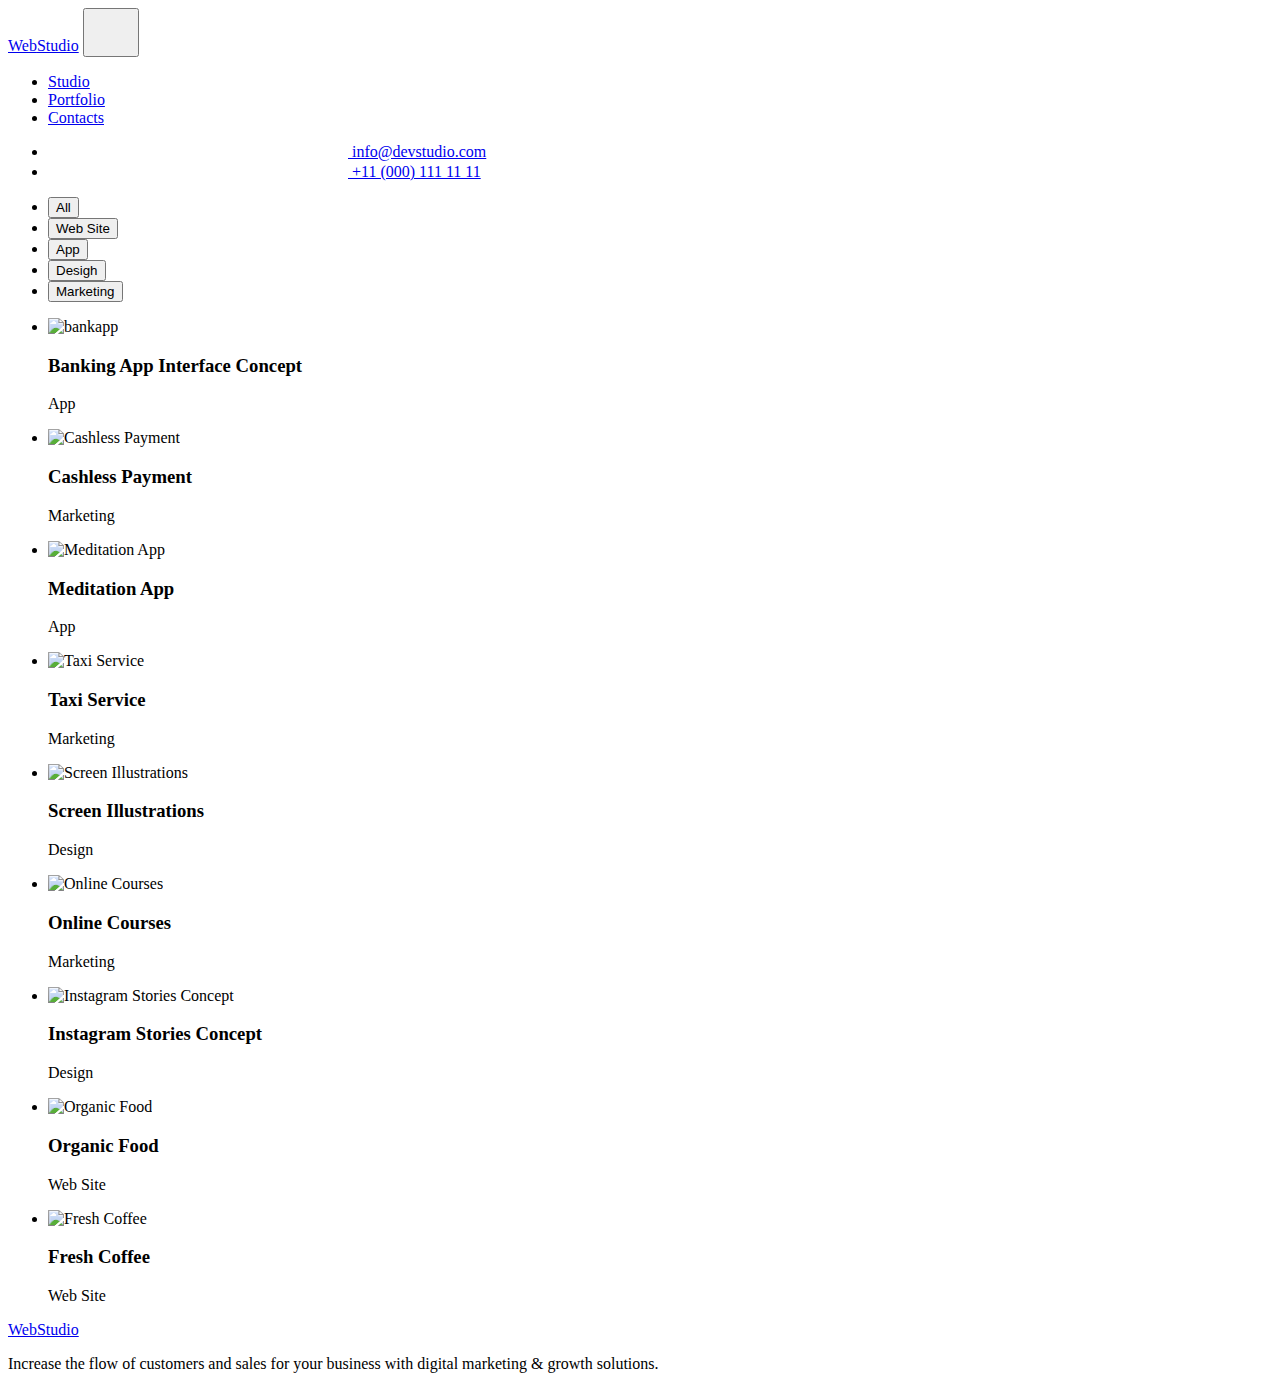
==== portfolio.html @ 480d2ed4 "Add files via upload" ====
<!DOCTYPE html>
<html lang="en">
<head>
    <meta charset="UTF-8">
    <meta name="viewport" content="width=device-width, initial-scale=1.0">
    <title>Portfolio</title>
</head>
<body>
    <header class="header">
        <div class="container">
            <a href="./index.html" class="logo"> <span class="accent">Web</span>Studio</a>
            <button type="button" class="menu-open-btn">
                <svg class="" width="40" height="40"> 
                    <use href="./images/symbol-defs.svg#icon-menu"></use>
                </svg>
            </button>
            <nav class="nav">
                <ul class="nav-list list">
                    <li class="nav-item"><a class="nav-link" href="./index.html">Studio</a></li>
                    <li class="nav-item "><a class="nav-link current" href="./portfolio.html">Portfolio</a></li>
                    <li class="nav-item"><a class="nav-link" href="#contacts">Contacts</a></li>
                </ul>
            </nav>
            <ul class="contacts list">
                <li class="contacts-item link"><a class="contacts-email" href="mailto:info@devstudio.com">
                    <svg class="contacts-icon-email" widht="16" height="12">
                        <use href="./images/symbol-defs.svg#icon-email"></use>
                    </svg>
                    info@devstudio.com</a></li>
                <li class="contacts-item link"><a class="contacts-tel" href="tel:+110001111111">
                    <svg class="contacts-icon-tel" widht="10" height="16">
                        <use href="./images/symbol-defs.svg#icon-smartphone"></use>
                    </svg>
                    +11 (000) 111 11 11</a></li>
            </ul>
        </div>
    </header>


    <main>
        <section>
            <div>
                <ul class="button list">
                    <li class="button-item"><button>All</button></li>
                    <li class="button-item"><button class="btn" type="button">Web Site</button></li>
                    <li class="button-item"><button class="btn" type="button">App</button></li>
                    <li class="button-item"><button class="btn" type="button">Desigh</button></li>
                    <li class="button-item"><button class="btn" type="button">Marketing</button></li>
                </ul>
            </div>
        </section>

        <section>
            <div>
                <ul>
                    <li>
                        <div>
                            <picture>
                                <source srcset="./images/bankapp.jpg" 
                                media="(min-width:1200px)">
                                <img src="./images/bankapp.jpg" alt="bankapp">
                            </picture>
                        <div>                    
                            <h3>Banking App Interface Concept</h3>
                            <p>App</p>
                        </div>
                    </li>
                    <li>
                        <div>
                            <picture>
                                <source srcset="./images/cashpay.jpg" 
                                media="(min-width:1200px)">
                                <img src="./images/cashpay.jpg" alt="Cashless Payment">
                            </picture>
                        </div>
                        <div>
                            <h3>Cashless Payment</h3>
                            <p>Marketing</p>
                        </div>
                    </li>
                    <li>
                        <div>
                            <picture>
                                <source srcset="./images/medapp.jpg"
                                media="(min-width:1200px)">
                                <img src="./images/medapp.jpg" alt="Meditation App">
                            </picture>
                        </div>
                        <div>
                            <h3>Meditation App</h3>
                            <p>App</p>
                        </div>
                    </li>
                    <li>
                        <div>
                            <picture>
                                <source srcset="./images/taxserv.jpg" 
                                media="(min-width:1200px)">
                                <img src="./images/taxserv.jpg" alt="Taxi Service">
                            </picture>
                        </div>
                        <div>
                            <h3>Taxi Service</h3>
                            <p>Marketing</p>
                        </div>
                    </li>
                    <li>
                        <div>
                            <picture>
                                <source srcset="./images/scrill.jpg" 
                                media="(min-width:1200px)">
                                <img src="./images/scrill.jpg" alt="Screen Illustrations">
                            </picture>
                        </div>
                        <div>
                            <h3>Screen Illustrations</h3>
                            <p>Design</p>
                        </div>
                    </li>
                    <li>
                        <div>
                            <picture>
                                <source srcset="./images/onlcour.jpg" 
                                media="(min-width:1200px)">
                                <img src="./images/onlcour.jpg" alt="Online Courses">
                            </picture>
                        </div>
                        <div>
                            <h3>Online Courses</h3>
                            <p>Marketing</p>
                        </div>
                    </li>
                    <li>
                        <div>
                            <picture>
                                <source srcset="./images/instor.jpg" 
                                media="(min-width:1200px)">
                                <img src="./images/instor.jpg" alt="Instagram Stories Concept">
                            </picture>
                        </div>
                        <div>
                            <h3>Instagram Stories Concept</h3>
                            <p>Design</p>
                        </div>
                    </li>
                    <li>
                        <div>
                            <picture>
                                <source srcset="./images/orgfoo.jpg" 
                                media="(min-width:1200px)">
                                <img src="./images/orgfoo.jpg" alt="Organic Food">
                            </picture>
                        </div>
                        <div>
                            <h3>Organic Food</h3>
                            <p>Web Site</p>
                        </div>
                    </li>
                    <li>
                        <div>
                            <picture>
                                <source srcset="./images/frecof.jpg" 
                                media="(min-width:1200px)">
                                <img src="./images/frecof.jpg" alt="Fresh Coffee">
                            </picture>
                        </div>
                        <div class="portfolio-text">
                            <h3>Fresh Coffee</h3>
                            <p>Web Site</p>
                        </div>
                    </li>
                </ul>
            </div>
        </section>
    </main>

    <footer class="footer" id="contacts">
        <div class="container">
            <div class="footer-info">
                <a class="footer-logo" href="./index.html" ><span class="accent">Web</span>Studio</a>
            </div>
            <div class="footer-soc">        
                <p class="footer-text">Increase the flow of customers and sales for your business with digital marketing & growth solutions.</p>
            </div>
        </div>
    </footer>

    <script src="./js/menu.js"></script>
</body>
</html>
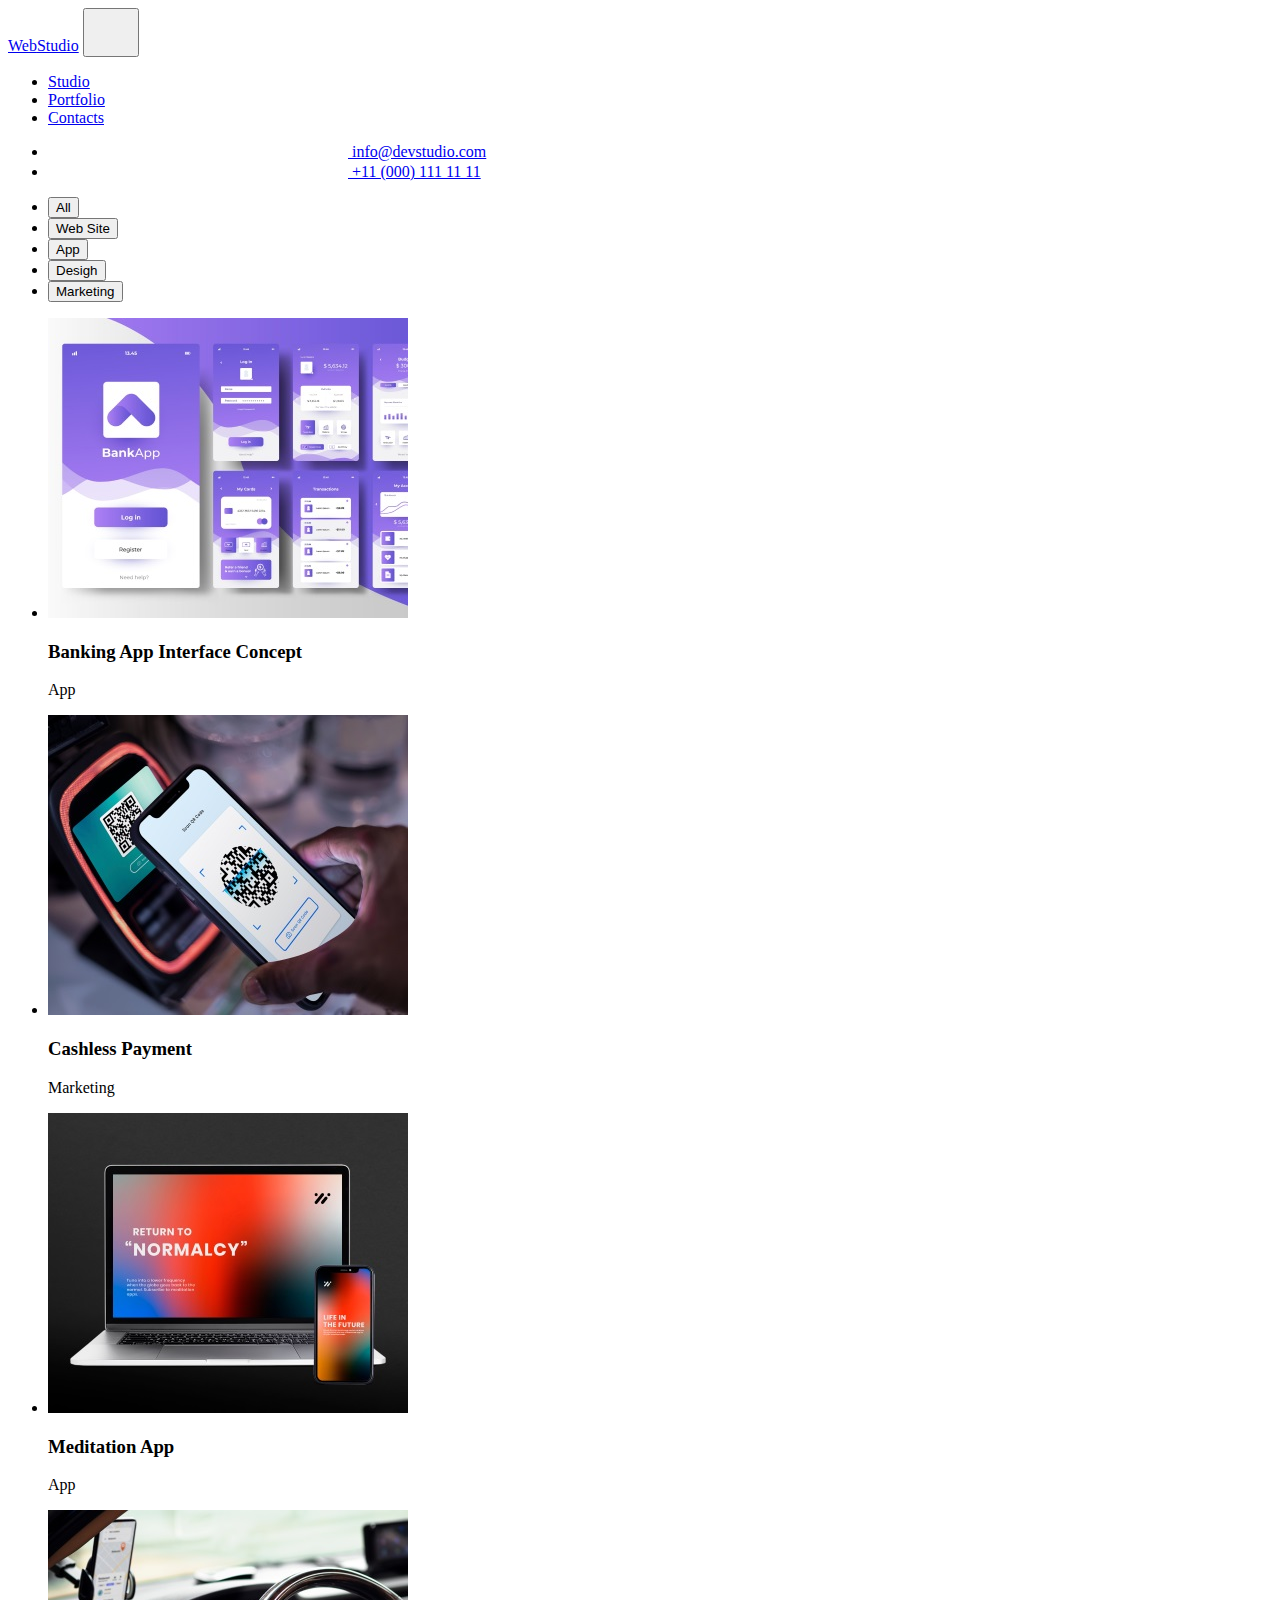
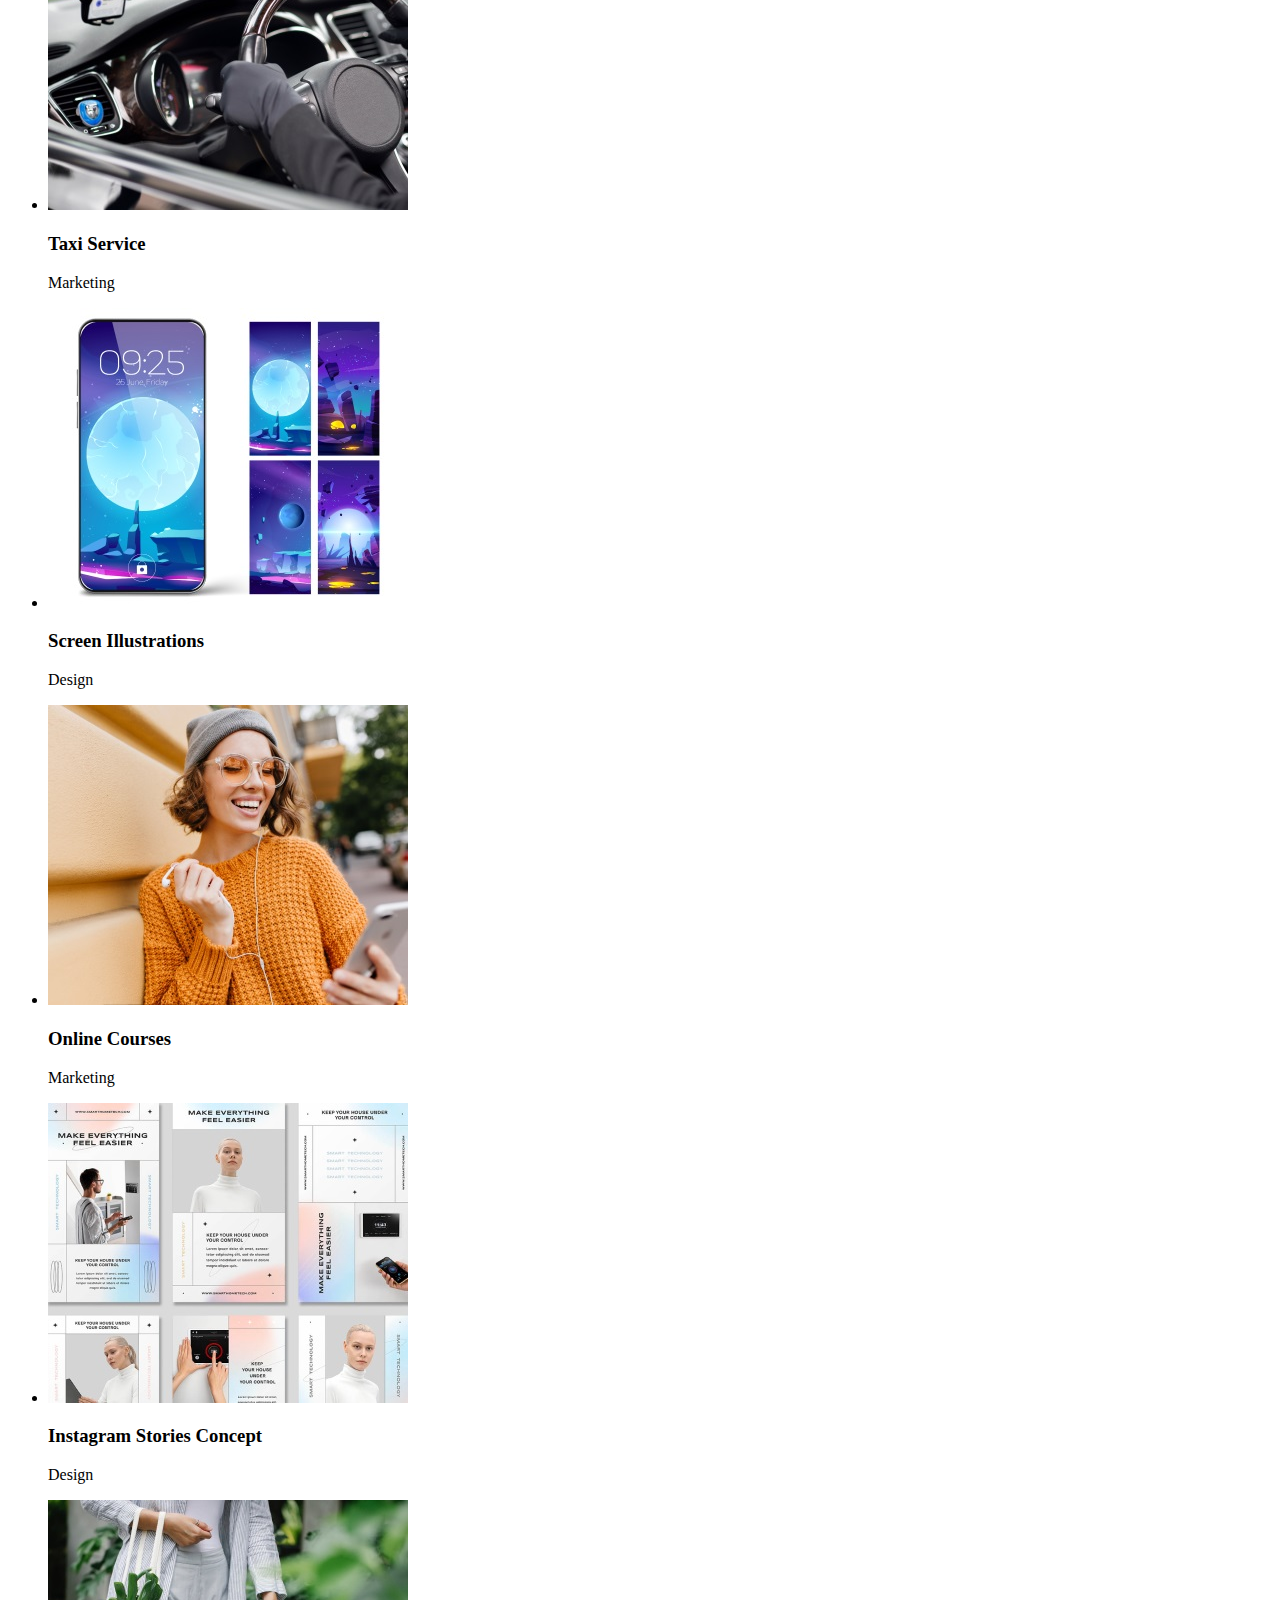
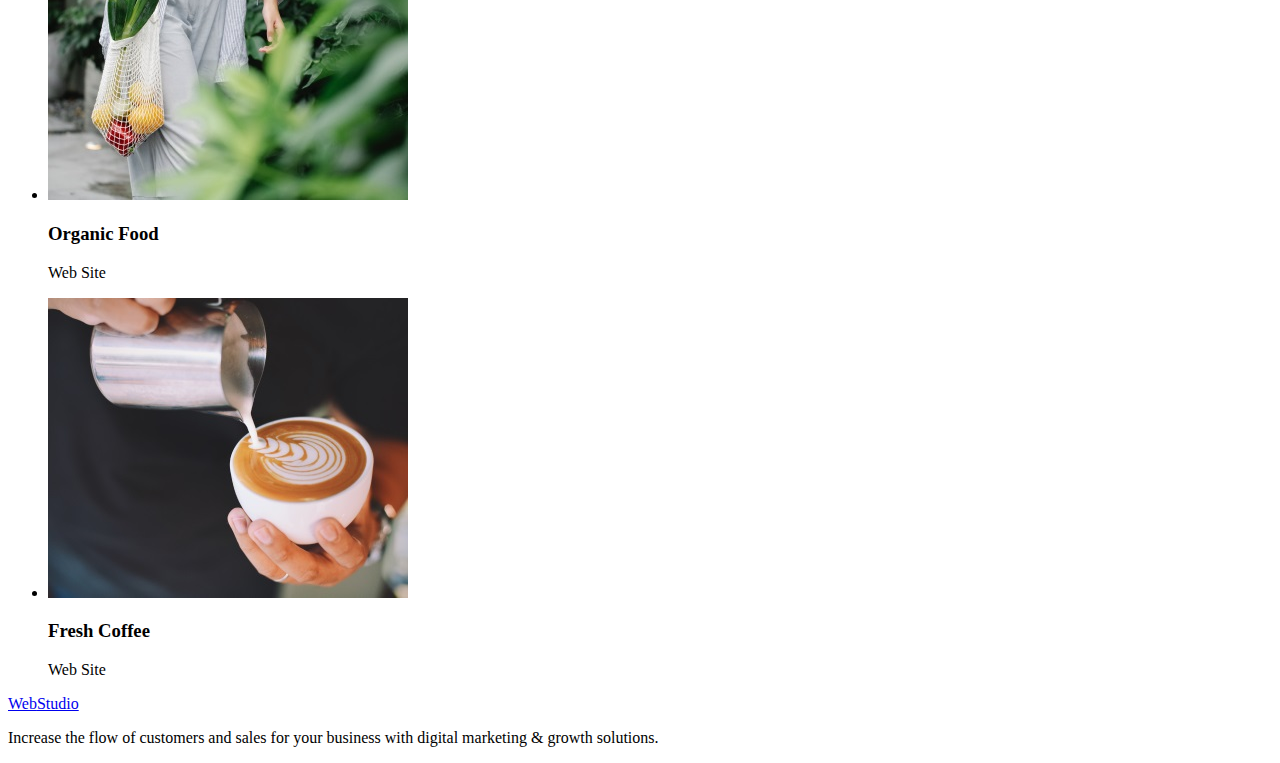
==== commit fb5f7ed5: "Update portfolio.html" ====
--- a/portfolio.html
+++ b/portfolio.html
@@ -2,7 +2,13 @@
 <html lang="en">
 <head>
     <meta charset="UTF-8">
+    <meta http-equiv="X-UA-Compatible" content="IE=edge">
     <meta name="viewport" content="width=device-width, initial-scale=1.0">
+    <link rel="preconnect" href="https://fonts.googleapis.com">
+    <link rel="preconnect" href="https://fonts.gstatic.com" crossorigin>
+    <link href="https://fonts.googleapis.com/css2?family=Raleway:wght@700&family=Roboto:wght@400;500;700;900&display=swap" rel="stylesheet">
+    <link rel="stylesheet" href="https://cdnjs.cloudflare.com/ajax/libs/modern-normalize/1.1.0/modern-normalize.min.css" integrity="sha512-wpPYUAdjBVSE4KJnH1VR1HeZfpl1ub8YT/NKx4PuQ5NmX2tKuGu6U/JRp5y+Y8XG2tV+wKQpNHVUX03MfMFn9Q==" crossorigin="anonymous" referrerpolicy="no-referrer" />
+    <link rel="stylesheet" href="./css/main.css">
     <title>Portfolio</title>
 </head>
 <body>
@@ -187,4 +193,4 @@
 
     <script src="./js/menu.js"></script>
 </body>
-</html>+</html>
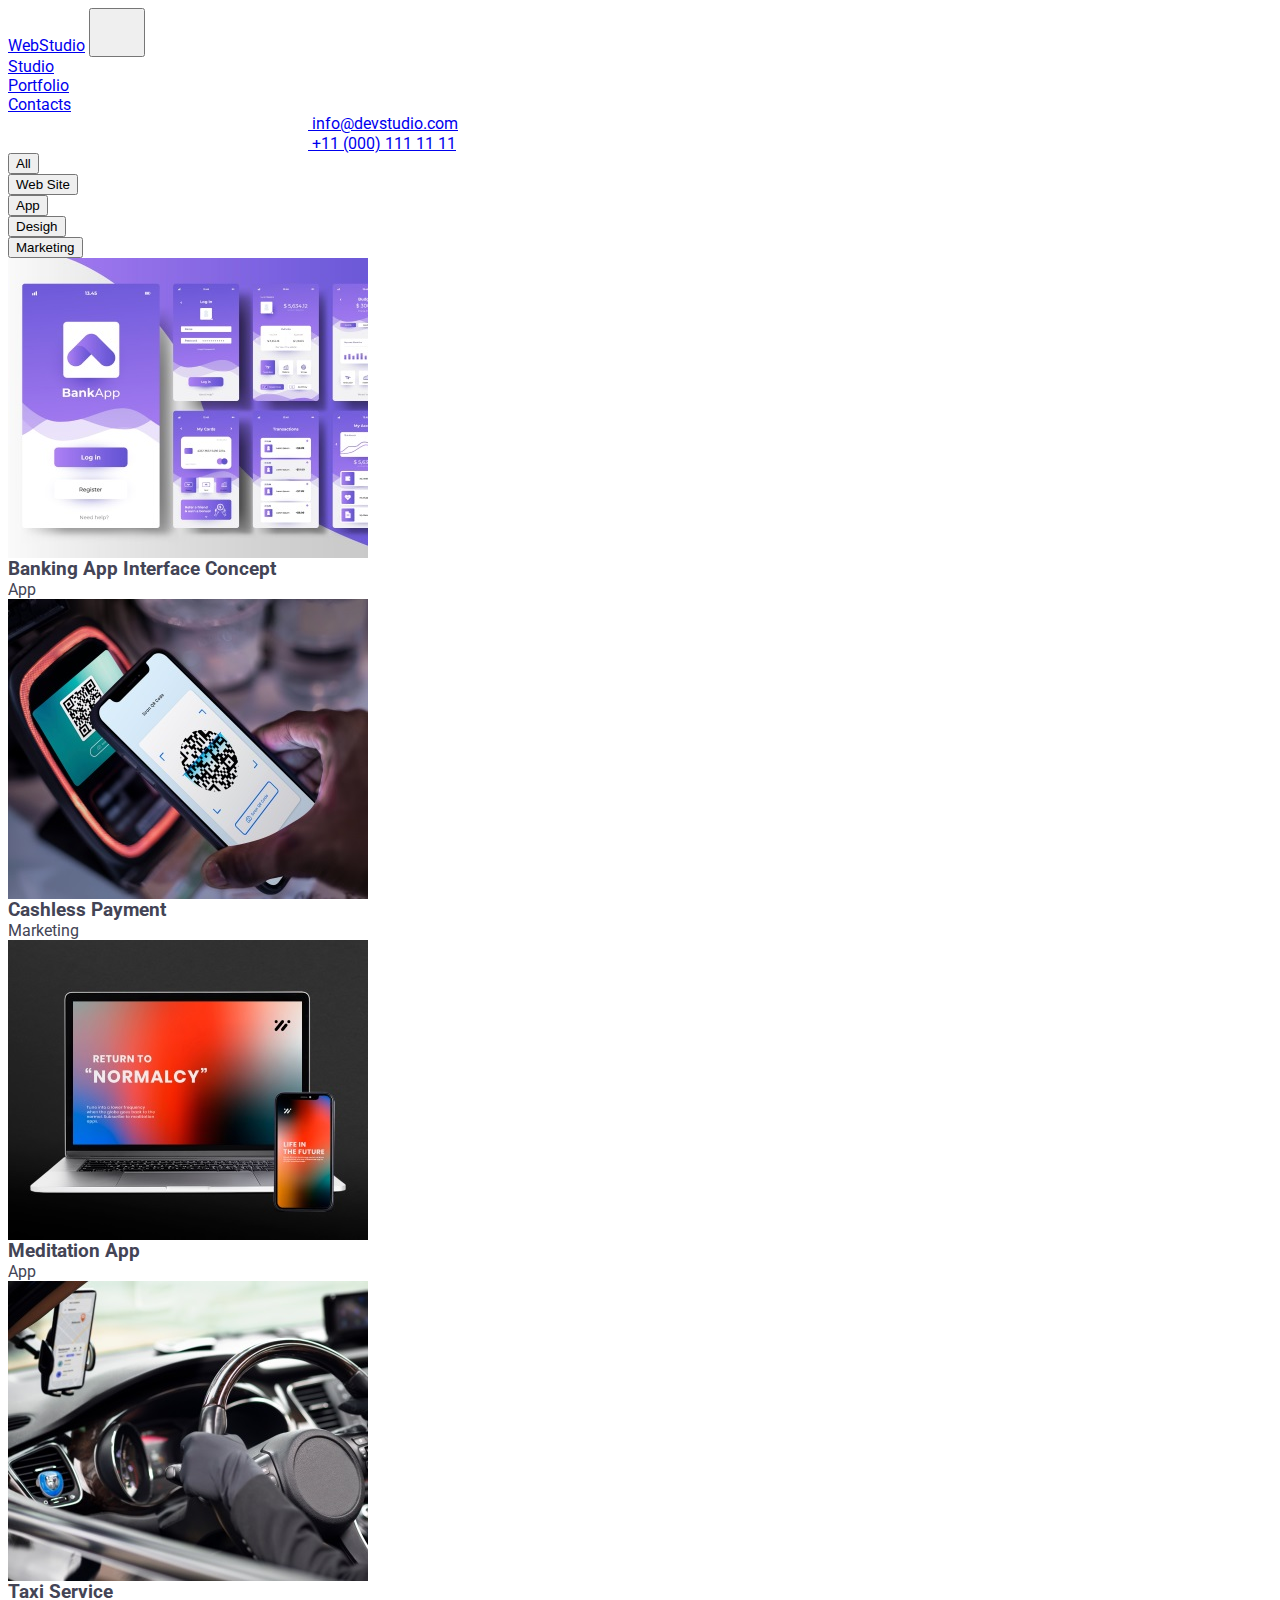
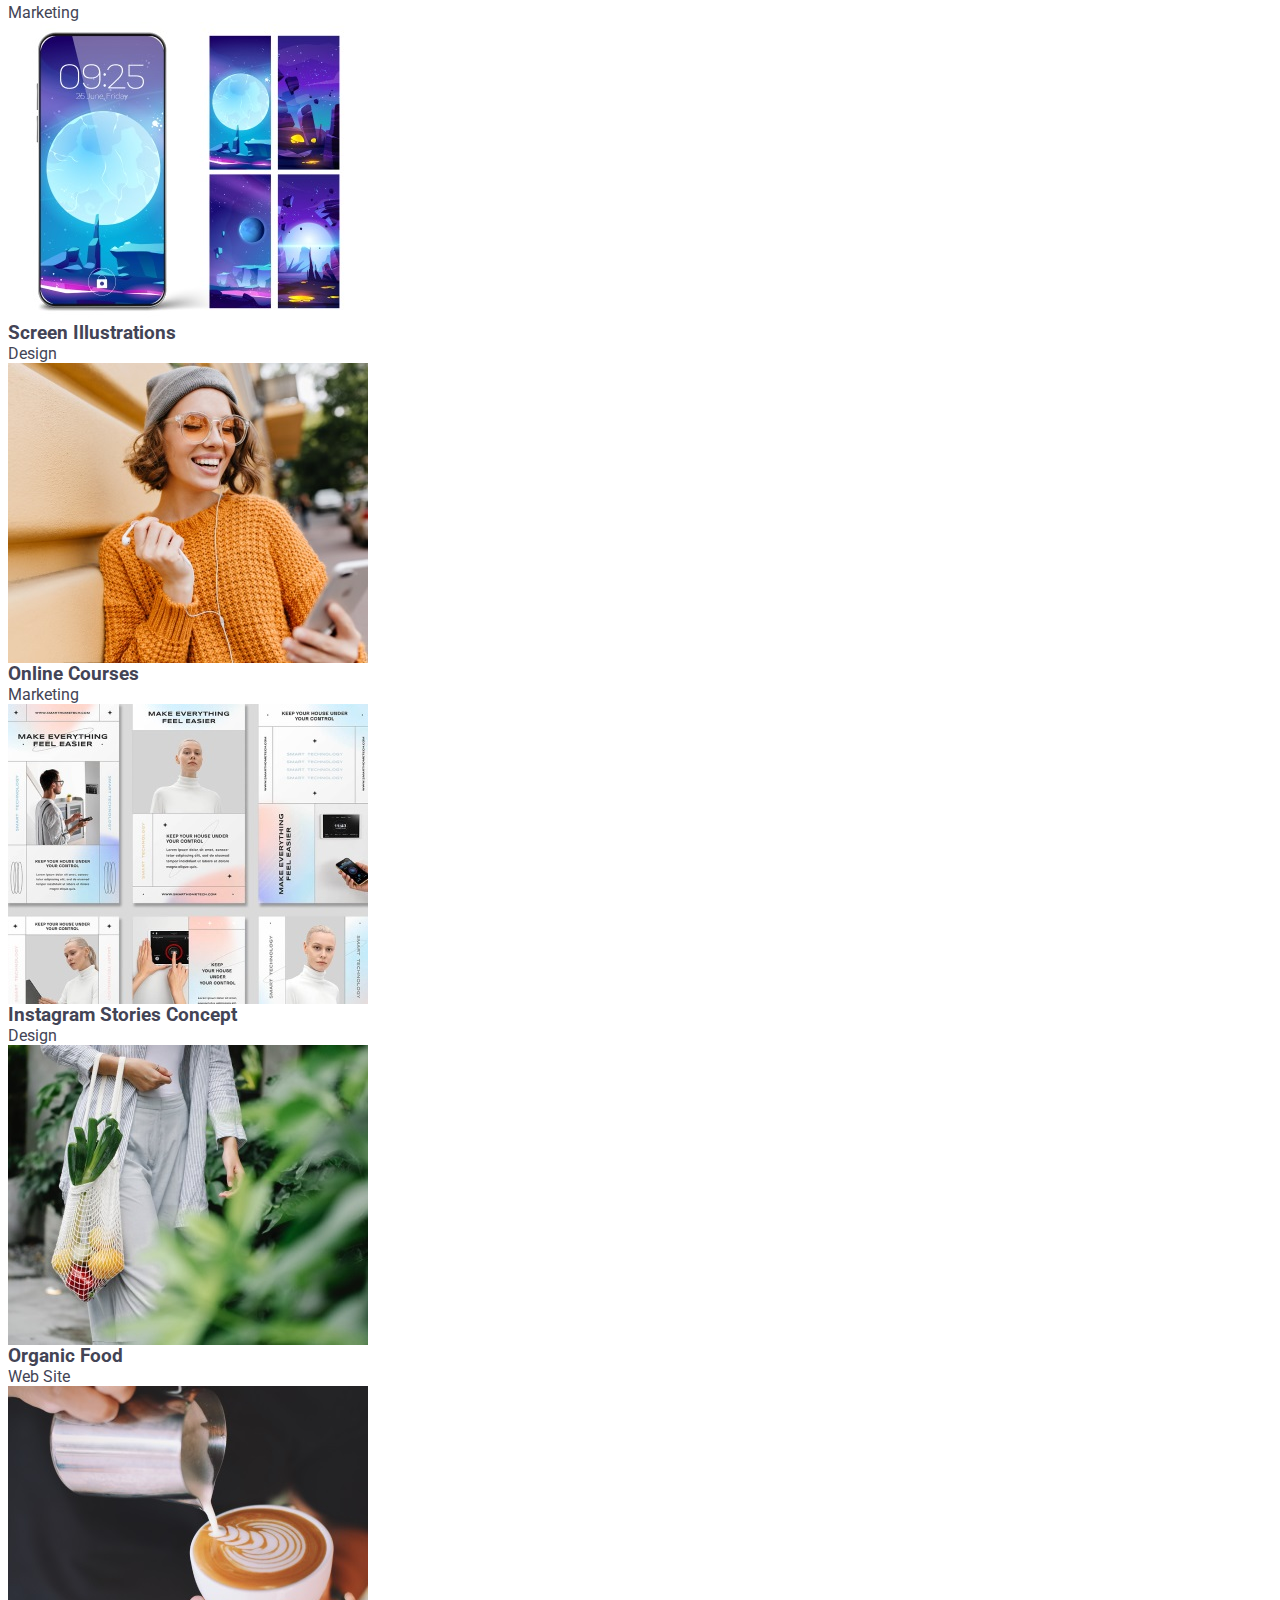
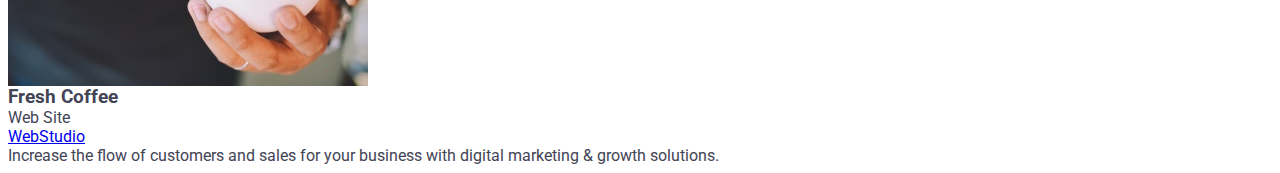
==== commit f1d1b402: "Update portfolio.html" ====
--- a/portfolio.html
+++ b/portfolio.html
@@ -6,9 +6,9 @@
     <meta name="viewport" content="width=device-width, initial-scale=1.0">
     <link rel="preconnect" href="https://fonts.googleapis.com">
     <link rel="preconnect" href="https://fonts.gstatic.com" crossorigin>
-    <link href="https://fonts.googleapis.com/css2?family=Raleway:wght@700&family=Roboto:wght@400;500;700;900&display=swap" rel="stylesheet">
+    <link href="https://fonts.googleapis.com/css2?family=Raleway:wght@800&family=Roboto:wght@400;500;700;900&display=swap" rel="stylesheet">
     <link rel="stylesheet" href="https://cdnjs.cloudflare.com/ajax/libs/modern-normalize/1.1.0/modern-normalize.min.css" integrity="sha512-wpPYUAdjBVSE4KJnH1VR1HeZfpl1ub8YT/NKx4PuQ5NmX2tKuGu6U/JRp5y+Y8XG2tV+wKQpNHVUX03MfMFn9Q==" crossorigin="anonymous" referrerpolicy="no-referrer" />
-    <link rel="stylesheet" href="./css/main.css">
+    <link rel="stylesheet" href="./css/styles.css">
     <title>Portfolio</title>
 </head>
 <body>
--- a/css/styles.css
+++ b/css/styles.css
@@ -0,0 +1,33 @@
+:root {
+    --basic-bgc: #FFFFFF;
+    --dark-bgc: #2F303A;
+    --second-bgc: #F5F4FA;
+    --text-color: #212121;
+    --second-text-color: #757575;
+    --text-color-light: #FFFFFF;
+    --color-button: #2196F3;
+    --color-accent:#2196F3;
+  }
+
+body {
+    font-family: "Roboto", sans-serif;
+    color: #434455;
+    background-color: #FFFFFF;
+  }
+  
+p, h1, h2, h3, h4, h5, h6 {
+    margin: 0;
+  }
+  
+ul, ol {
+    padding-left: 0;
+    margin: 0;
+  }
+  
+button {
+    cursor: pointer;
+  }
+  
+img {
+    display: block;
+  }
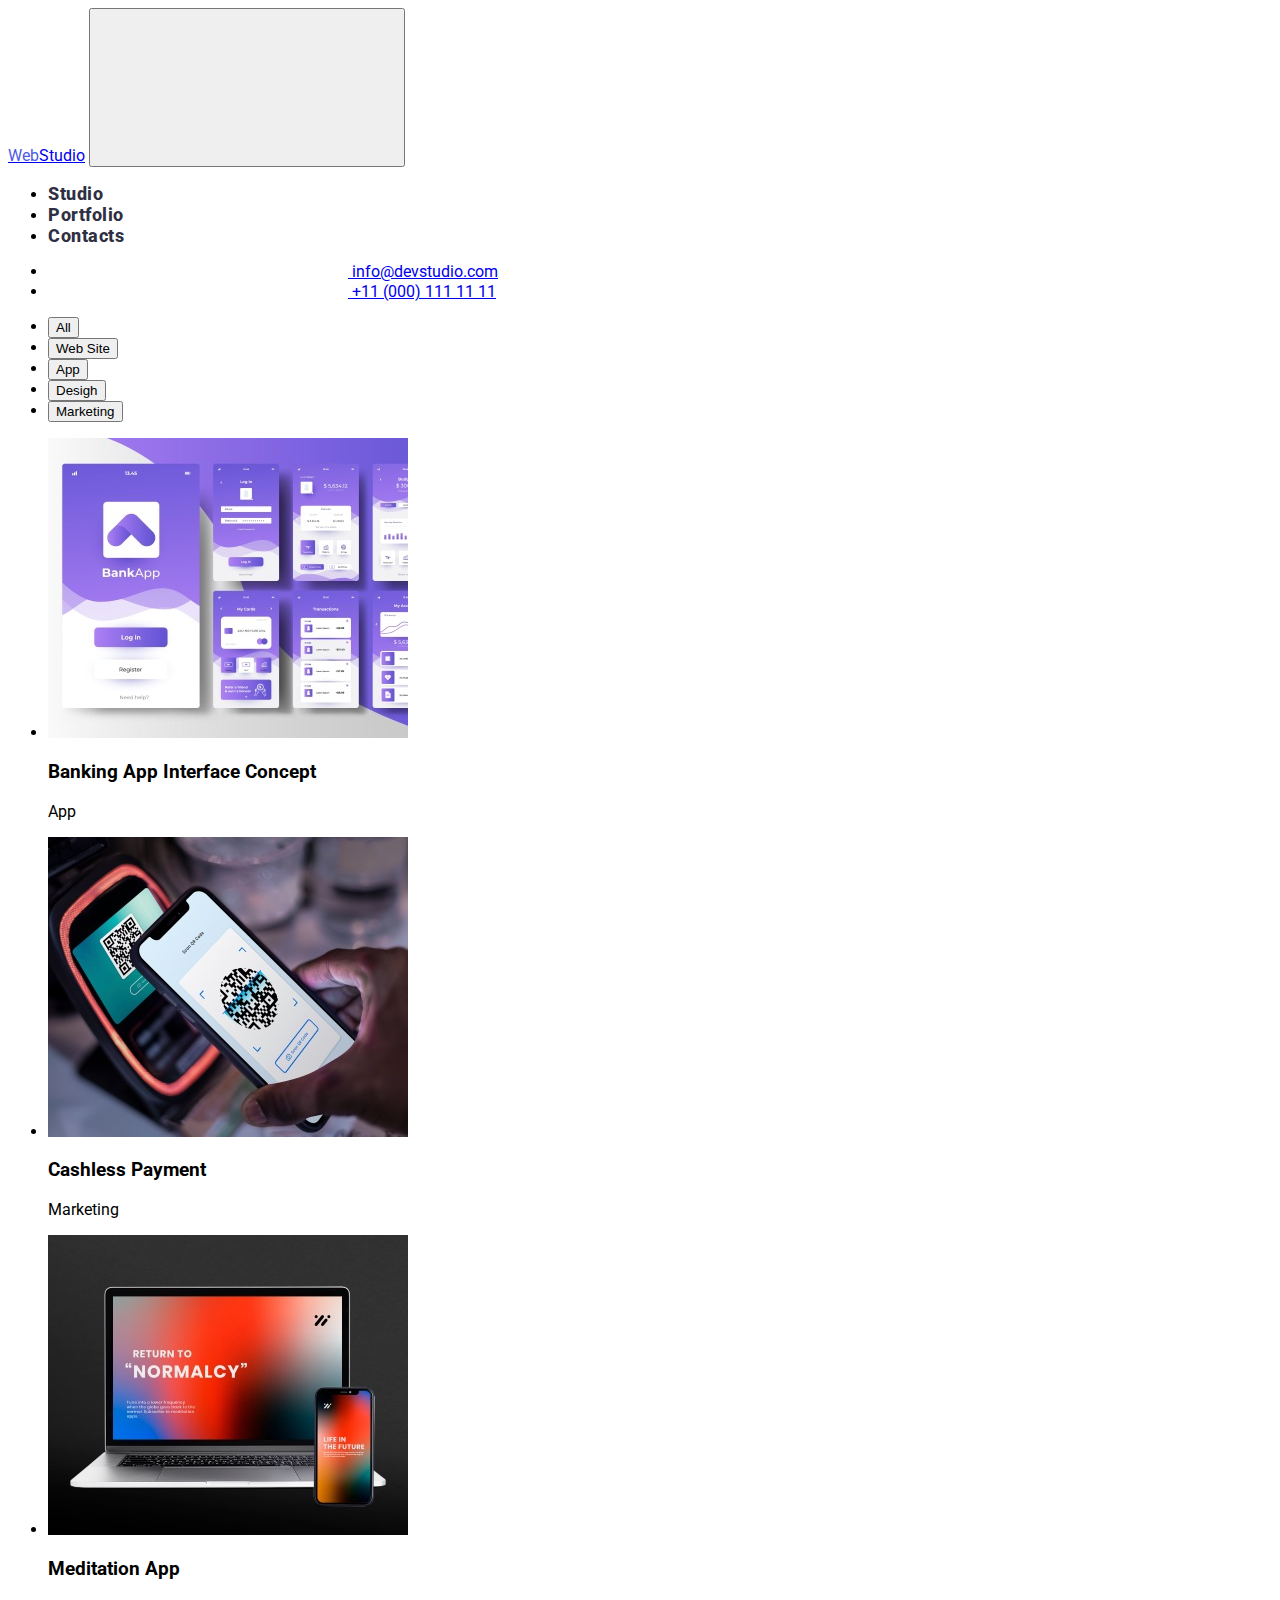
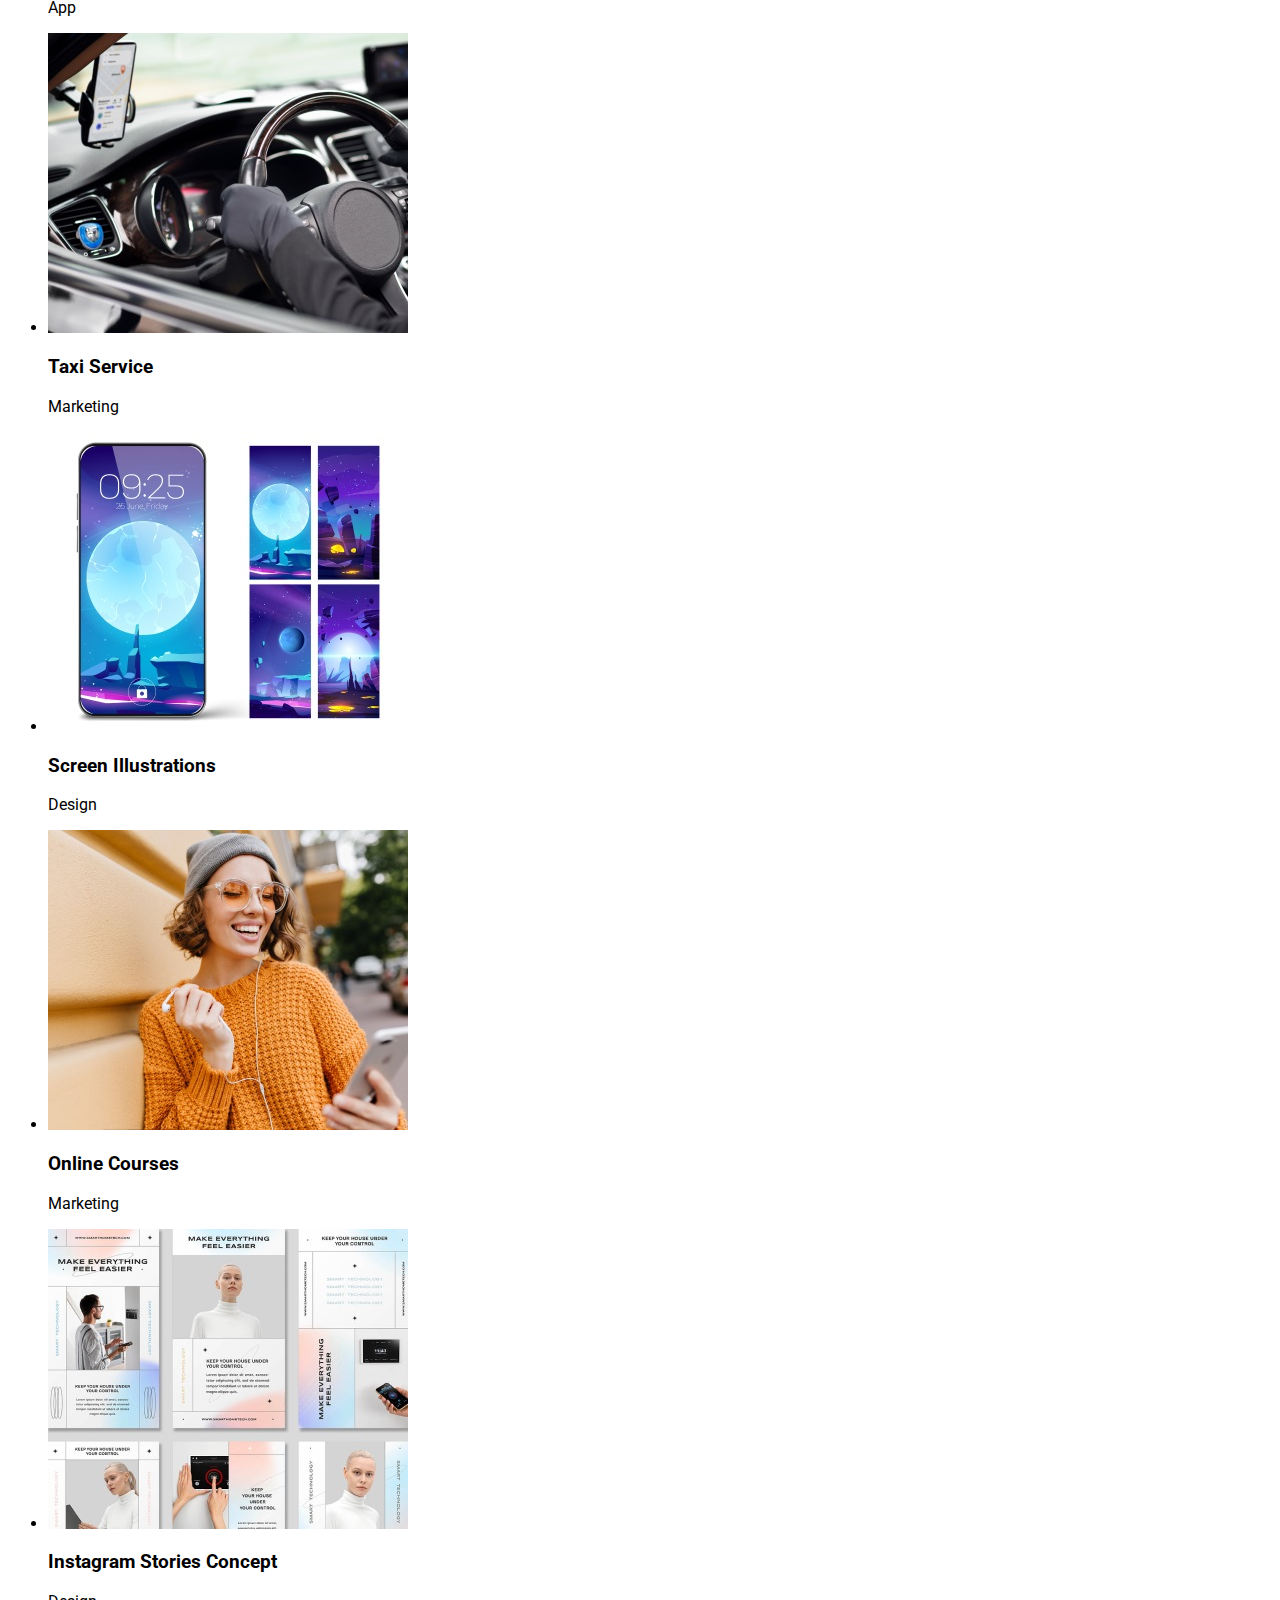
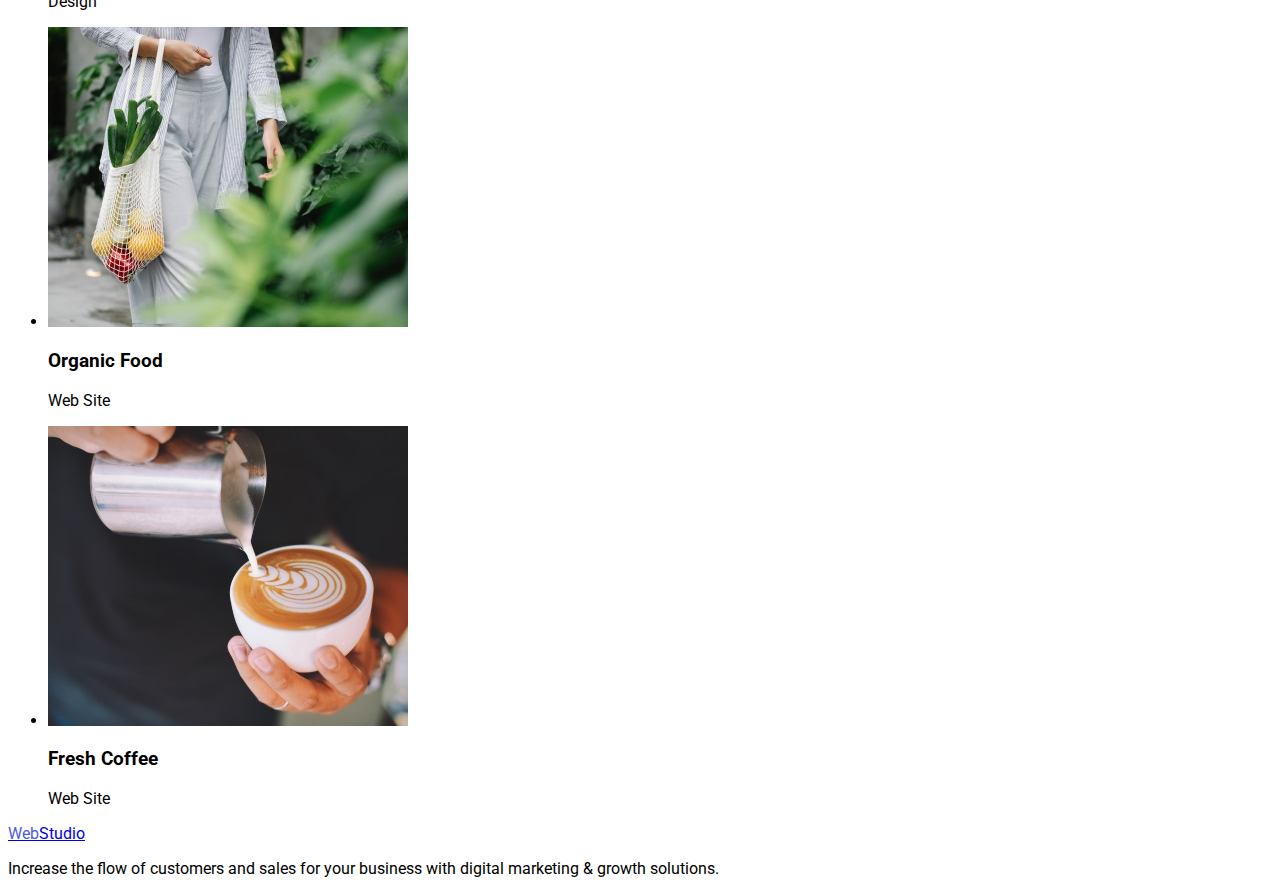
==== commit 1b526624: "Update portfolio.html" ====
--- a/portfolio.html
+++ b/portfolio.html
@@ -7,7 +7,6 @@
     <link rel="preconnect" href="https://fonts.googleapis.com">
     <link rel="preconnect" href="https://fonts.gstatic.com" crossorigin>
     <link href="https://fonts.googleapis.com/css2?family=Raleway:wght@800&family=Roboto:wght@400;500;700;900&display=swap" rel="stylesheet">
-    <link rel="stylesheet" href="https://cdnjs.cloudflare.com/ajax/libs/modern-normalize/1.1.0/modern-normalize.min.css" integrity="sha512-wpPYUAdjBVSE4KJnH1VR1HeZfpl1ub8YT/NKx4PuQ5NmX2tKuGu6U/JRp5y+Y8XG2tV+wKQpNHVUX03MfMFn9Q==" crossorigin="anonymous" referrerpolicy="no-referrer" />
     <link rel="stylesheet" href="./css/styles.css">
     <title>Portfolio</title>
 </head>
@@ -16,15 +15,15 @@
         <div class="container">
             <a href="./index.html" class="logo"> <span class="accent">Web</span>Studio</a>
             <button type="button" class="menu-open-btn">
-                <svg class="" width="40" height="40"> 
-                    <use href="./images/symbol-defs.svg#icon-menu"></use>
+                <svg class=""> 
+                    <use href=""></use>
                 </svg>
             </button>
             <nav class="nav">
-                <ul class="nav-list list">
-                    <li class="nav-item"><a class="nav-link" href="./index.html">Studio</a></li>
-                    <li class="nav-item "><a class="nav-link current" href="./portfolio.html">Portfolio</a></li>
-                    <li class="nav-item"><a class="nav-link" href="#contacts">Contacts</a></li>
+                <ul>
+                    <li><a class="nav-link" href="./index.html">Studio</a></li>
+                    <li><a class="nav-link current" href="./portfolio.html">Portfolio</a></li>
+                    <li><a class="nav-link" href="#contacts">Contacts</a></li>
                 </ul>
             </nav>
             <ul class="contacts list">
--- a/css/styles.css
+++ b/css/styles.css
@@ -1,33 +1,29 @@
 :root {
     --basic-bgc: #FFFFFF;
-    --dark-bgc: #2F303A;
+    --dark-bgc: #2E2F42;
     --second-bgc: #F5F4FA;
-    --text-color: #212121;
+    --text-color: #2E2F42;
     --second-text-color: #757575;
     --text-color-light: #FFFFFF;
-    --color-button: #2196F3;
-    --color-accent:#2196F3;
+    --color-button: #4D5AE5;
+    --color-accent:#4D5AE5;
   }
 
 body {
-    font-family: "Roboto", sans-serif;
-    color: #434455;
+    font-family: "Roboto";
+    color:  #434455, #2E2F42;
     background-color: #FFFFFF;
   }
-  
-p, h1, h2, h3, h4, h5, h6 {
-    margin: 0;
+
+  .accent {
+    color: var(--color-accent);
   }
-  
-ul, ol {
-    padding-left: 0;
-    margin: 0;
+
+  .nav-link {
+    color: var(--text-color);
+    font-weight: 800;
+    font-size: 18px;
+    line-height: 1.17;
+    letter-spacing: 0.03em;
+    text-decoration: none;
   }
-  
-button {
-    cursor: pointer;
-  }
-  
-img {
-    display: block;
-  }
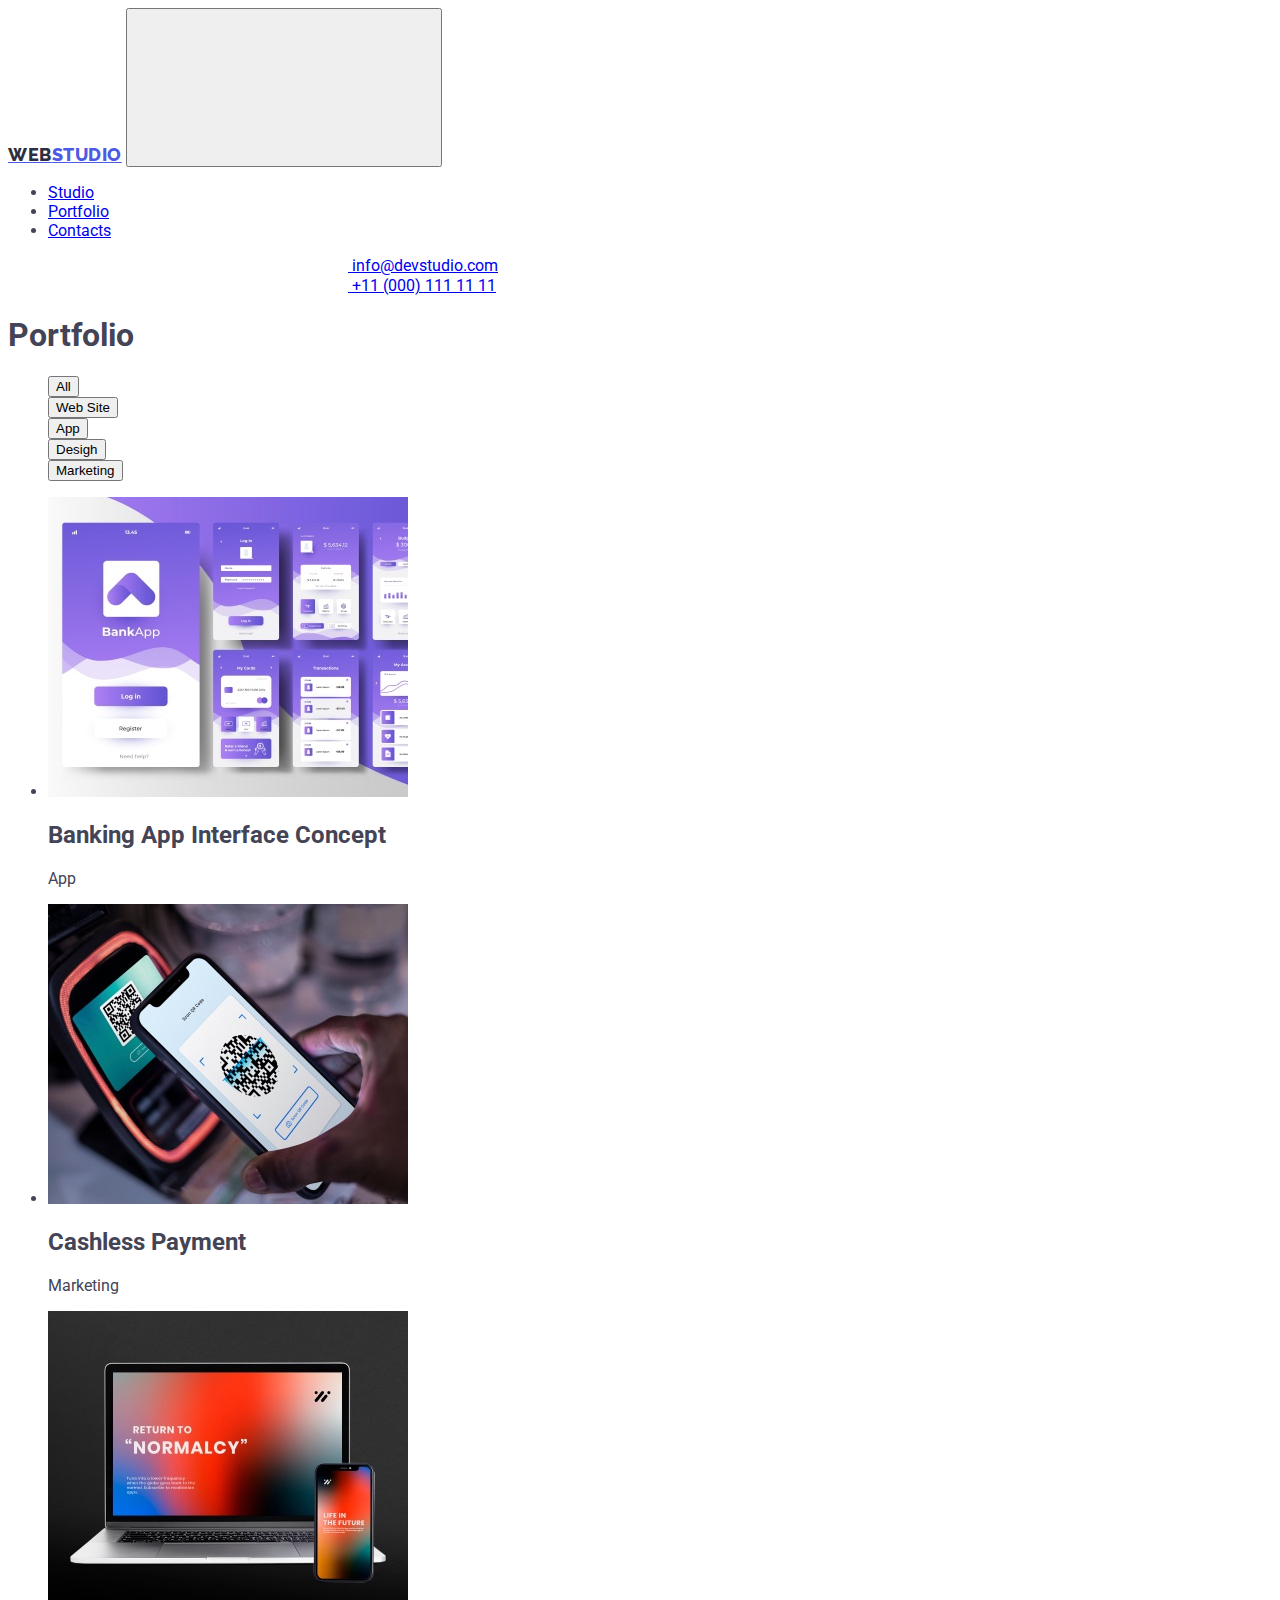
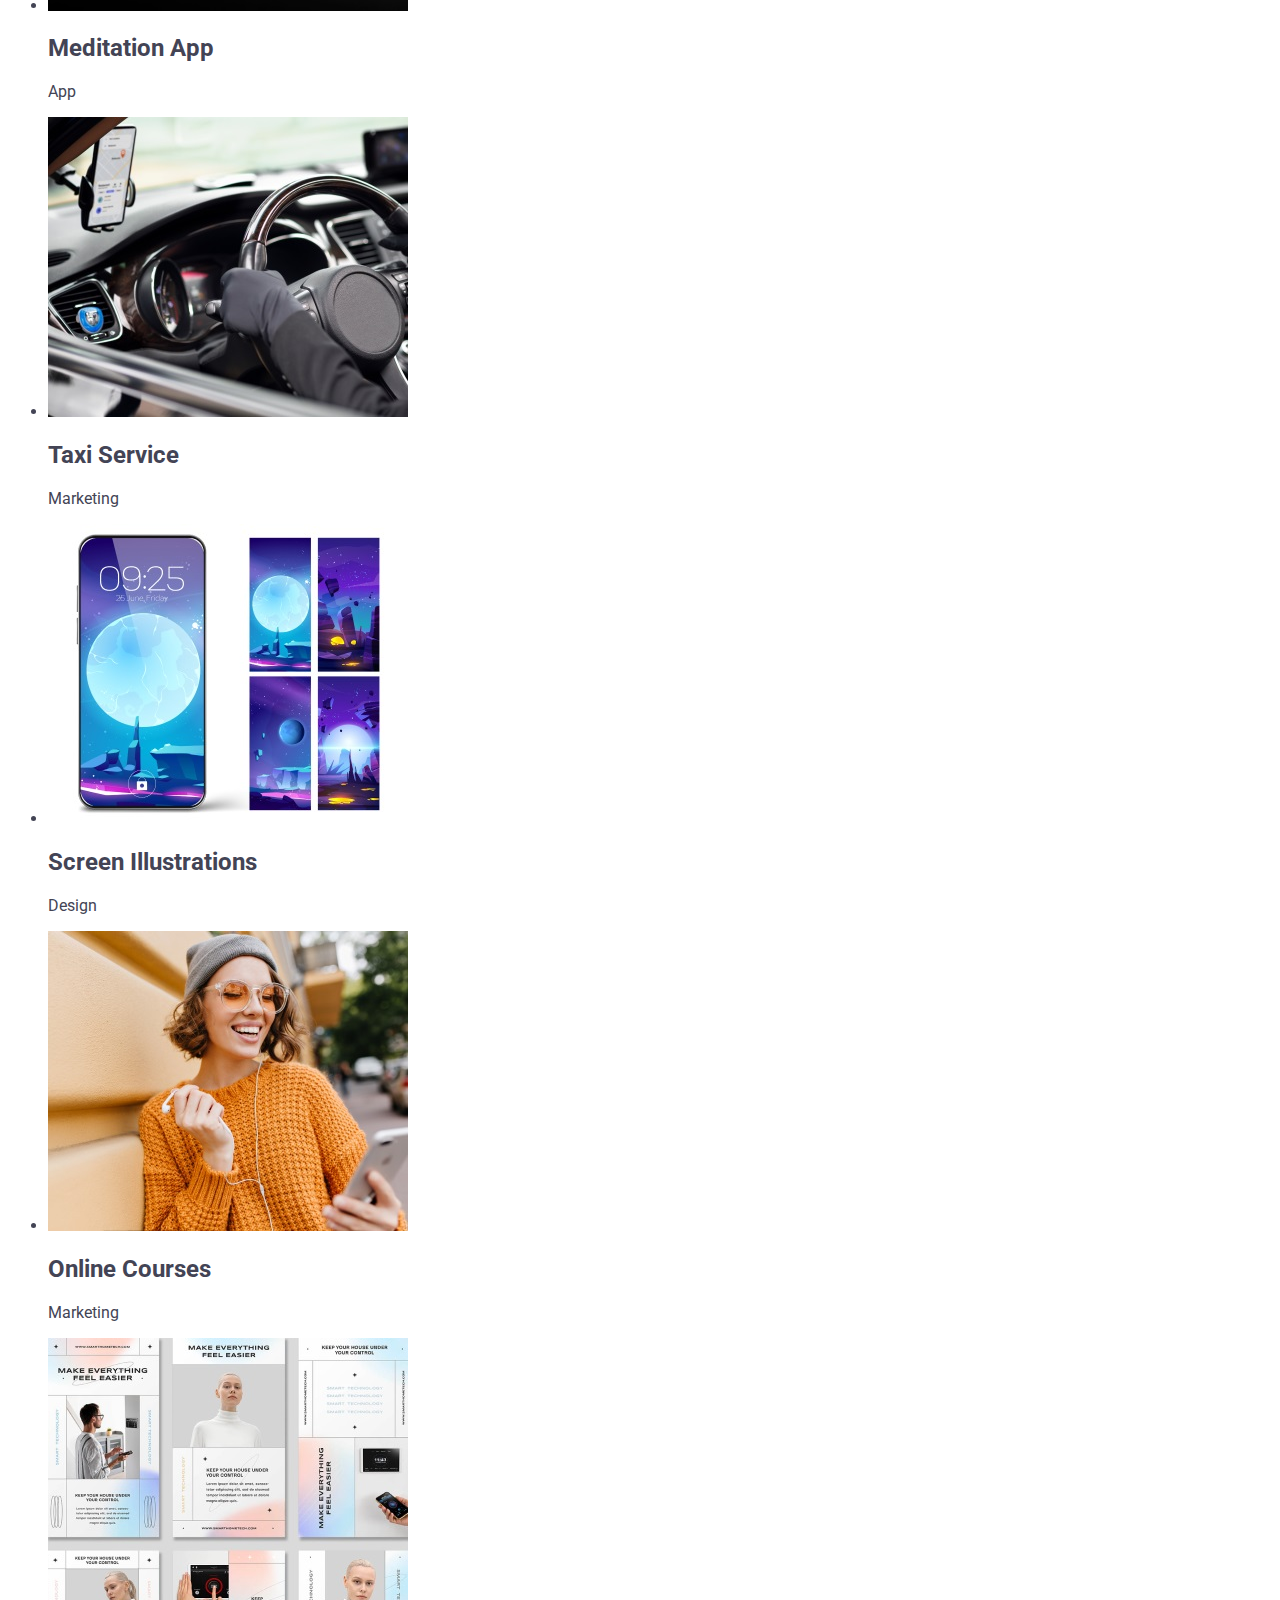
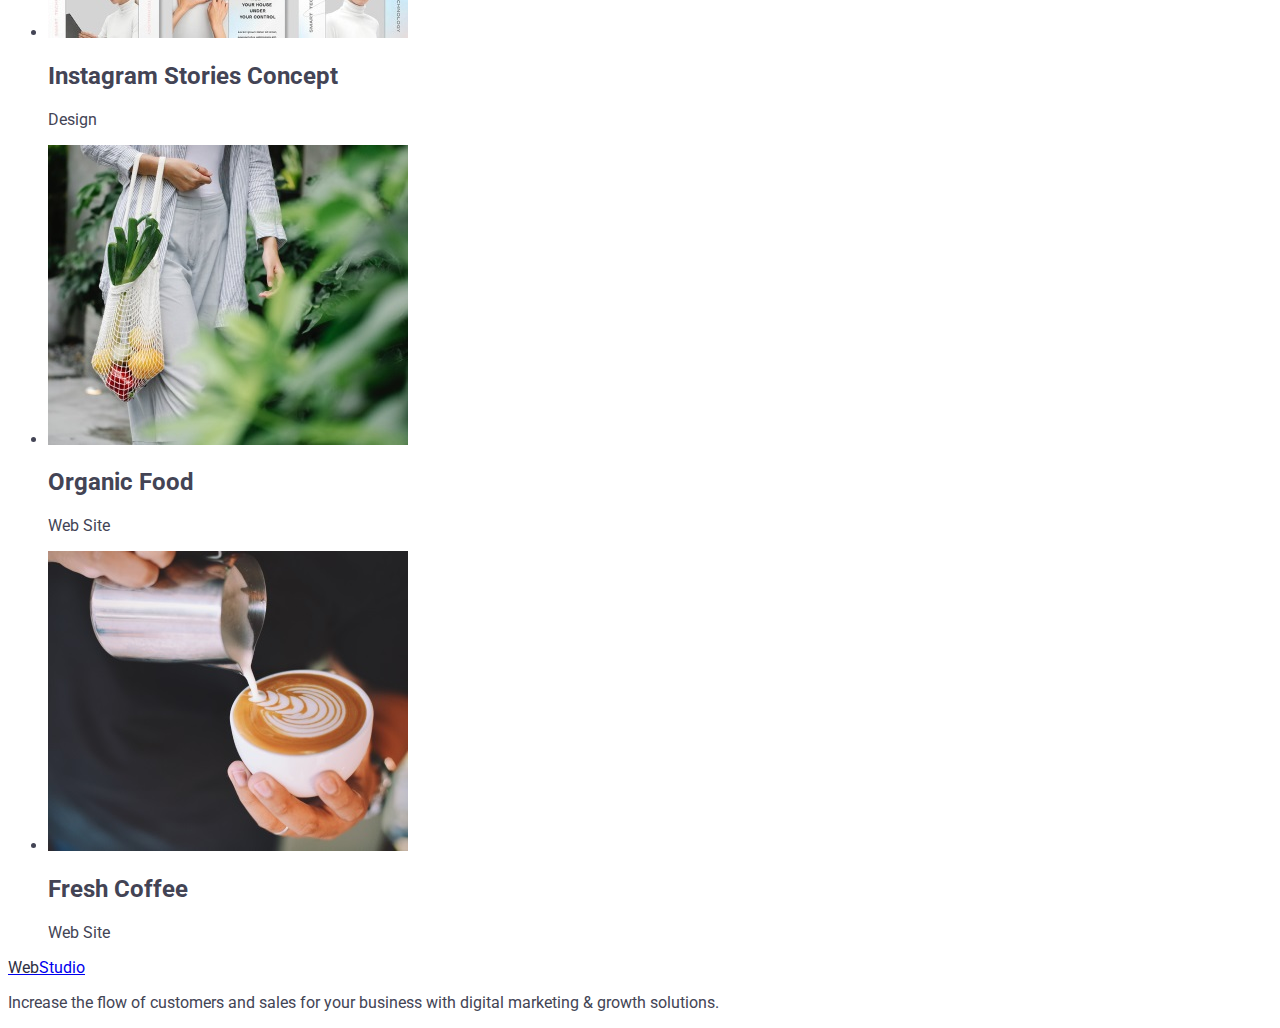
==== commit ecc63455: "Update portfolio.html" ====
--- a/portfolio.html
+++ b/portfolio.html
@@ -44,6 +44,7 @@
 
     <main>
         <section>
+            <h1>Portfolio</h1>
             <div>
                 <ul class="button list">
                     <li class="button-item"><button>All</button></li>
@@ -53,9 +54,6 @@
                     <li class="button-item"><button class="btn" type="button">Marketing</button></li>
                 </ul>
             </div>
-        </section>
-
-        <section>
             <div>
                 <ul>
                     <li>
@@ -66,7 +64,7 @@
                                 <img src="./images/bankapp.jpg" alt="bankapp">
                             </picture>
                         <div>                    
-                            <h3>Banking App Interface Concept</h3>
+                            <h2>Banking App Interface Concept</h2>
                             <p>App</p>
                         </div>
                     </li>
@@ -79,7 +77,7 @@
                             </picture>
                         </div>
                         <div>
-                            <h3>Cashless Payment</h3>
+                            <h2>Cashless Payment</h2>
                             <p>Marketing</p>
                         </div>
                     </li>
@@ -92,7 +90,7 @@
                             </picture>
                         </div>
                         <div>
-                            <h3>Meditation App</h3>
+                            <h2>Meditation App</h2>
                             <p>App</p>
                         </div>
                     </li>
@@ -105,7 +103,7 @@
                             </picture>
                         </div>
                         <div>
-                            <h3>Taxi Service</h3>
+                            <h2>Taxi Service</h2>
                             <p>Marketing</p>
                         </div>
                     </li>
@@ -118,7 +116,7 @@
                             </picture>
                         </div>
                         <div>
-                            <h3>Screen Illustrations</h3>
+                            <h2>Screen Illustrations</h2>
                             <p>Design</p>
                         </div>
                     </li>
@@ -131,7 +129,7 @@
                             </picture>
                         </div>
                         <div>
-                            <h3>Online Courses</h3>
+                            <h2>Online Courses</h2>
                             <p>Marketing</p>
                         </div>
                     </li>
@@ -144,7 +142,7 @@
                             </picture>
                         </div>
                         <div>
-                            <h3>Instagram Stories Concept</h3>
+                            <h2>Instagram Stories Concept</h2>
                             <p>Design</p>
                         </div>
                     </li>
@@ -157,7 +155,7 @@
                             </picture>
                         </div>
                         <div>
-                            <h3>Organic Food</h3>
+                            <h2>Organic Food</h2>
                             <p>Web Site</p>
                         </div>
                     </li>
@@ -170,7 +168,7 @@
                             </picture>
                         </div>
                         <div class="portfolio-text">
-                            <h3>Fresh Coffee</h3>
+                            <h2>Fresh Coffee</h2>
                             <p>Web Site</p>
                         </div>
                     </li>
--- a/css/styles.css
+++ b/css/styles.css
@@ -1,29 +1,49 @@
 :root {
-    --basic-bgc: #FFFFFF;
-    --dark-bgc: #2E2F42;
-    --second-bgc: #F5F4FA;
-    --text-color: #2E2F42;
-    --second-text-color: #757575;
-    --text-color-light: #FFFFFF;
-    --color-button: #4D5AE5;
-    --color-accent:#4D5AE5;
-  }
+    --basic-bgc: #FFFFFF; 
+    --color-accent: #4d5ae5;
+    --text-color-dark: #2e2f42; 
+
+}
 
 body {
-    font-family: "Roboto";
-    color:  #434455, #2E2F42;
-    background-color: #FFFFFF;
-  }
+    font-family: 'Roboto', sans-serif;
+    color: #434455;
+    background-color: var(--basic-bgc);
+}
 
-  .accent {
-    color: var(--color-accent);
-  }
-
-  .nav-link {
-    color: var(--text-color);
+.logo {
+    font-family: 'Raleway', sans-serif;
     font-weight: 800;
     font-size: 18px;
     line-height: 1.17;
     letter-spacing: 0.03em;
+    text-transform: uppercase;
+    color: var(--color-accent);
+}
+
+.link {
     text-decoration: none;
-  }
+}
+
+.accent {
+    color: var(--text-color-dark);
+}
+
+.list {
+    list-style: none;
+}
+
+.list-item-link { 
+    font-weight: 500;
+    font-size: 16px;
+    line-height: 1.5;
+    letter-spacing: 0.02em;
+    color: var(--text-color-dark);
+    text-decoration: none;
+}
+
+.list-item-link:hover,
+.list-item-link:focus {
+    color: #404bbf;
+}
+
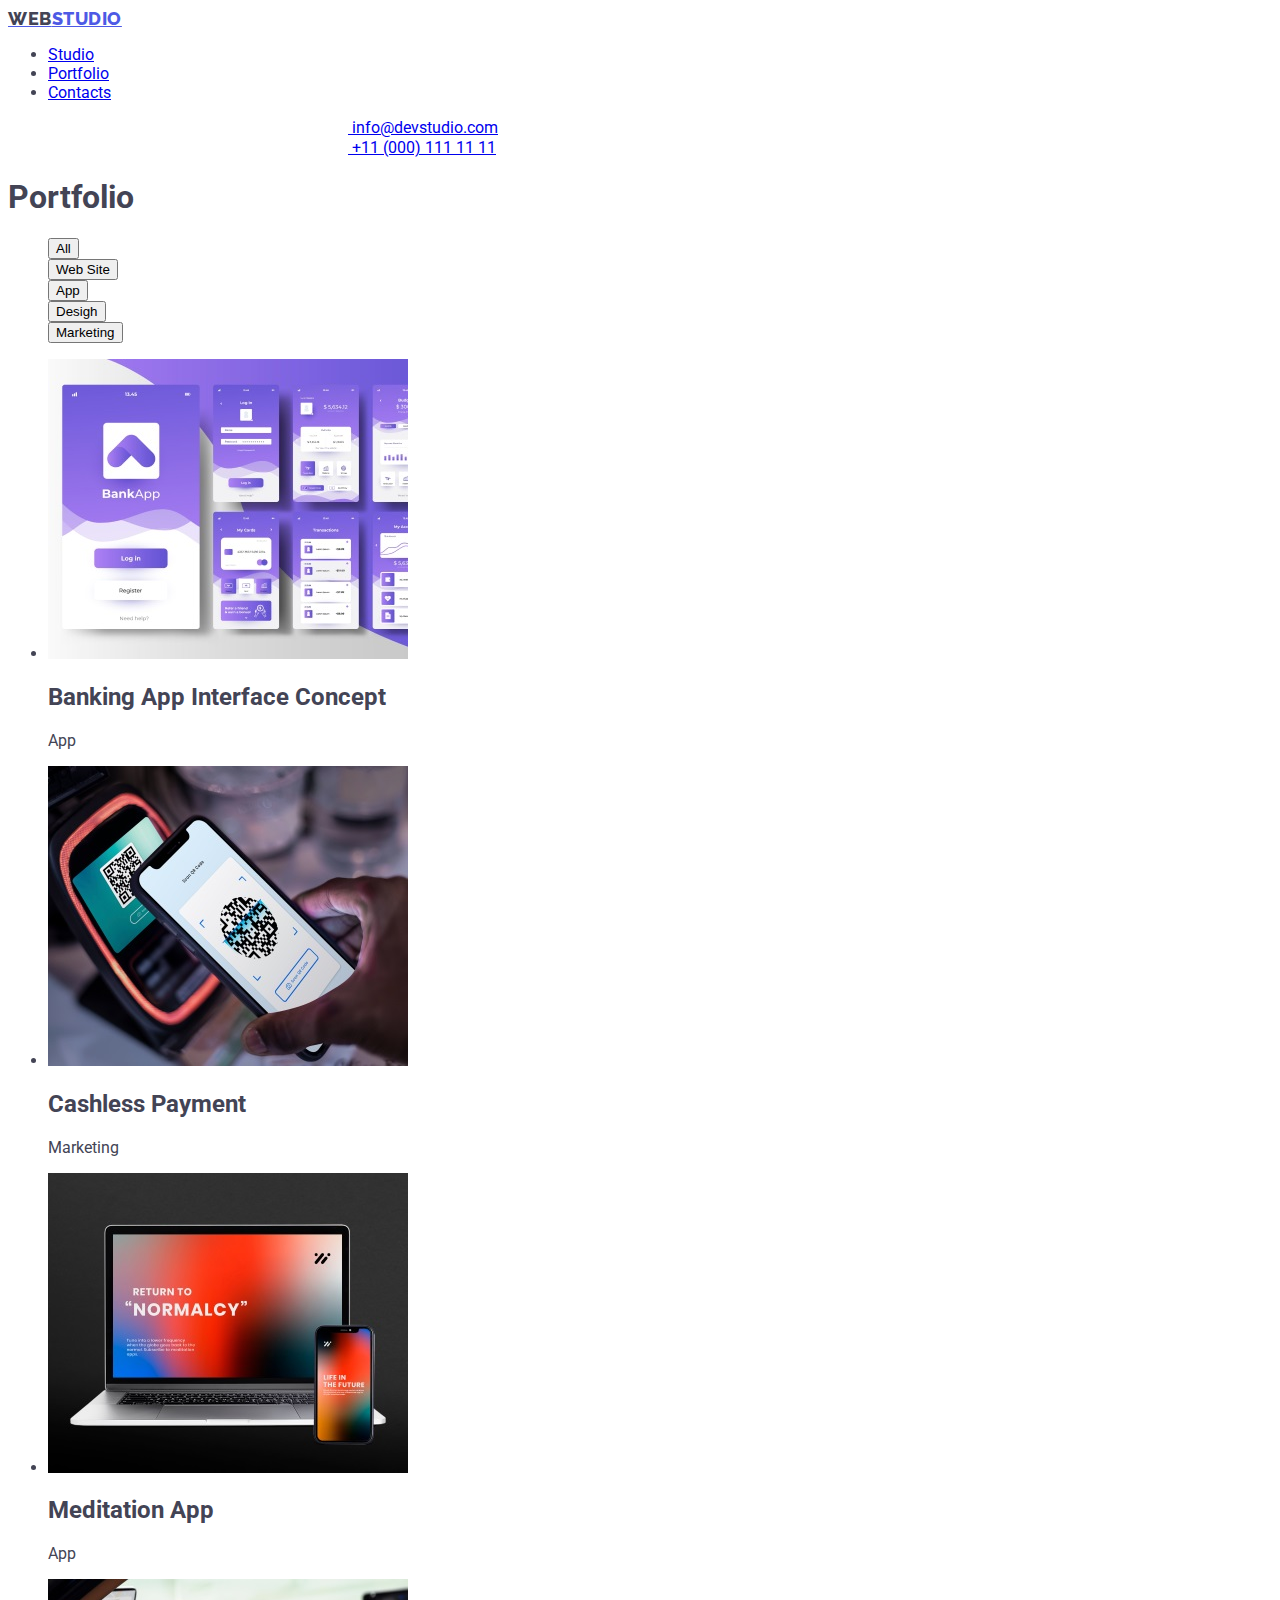
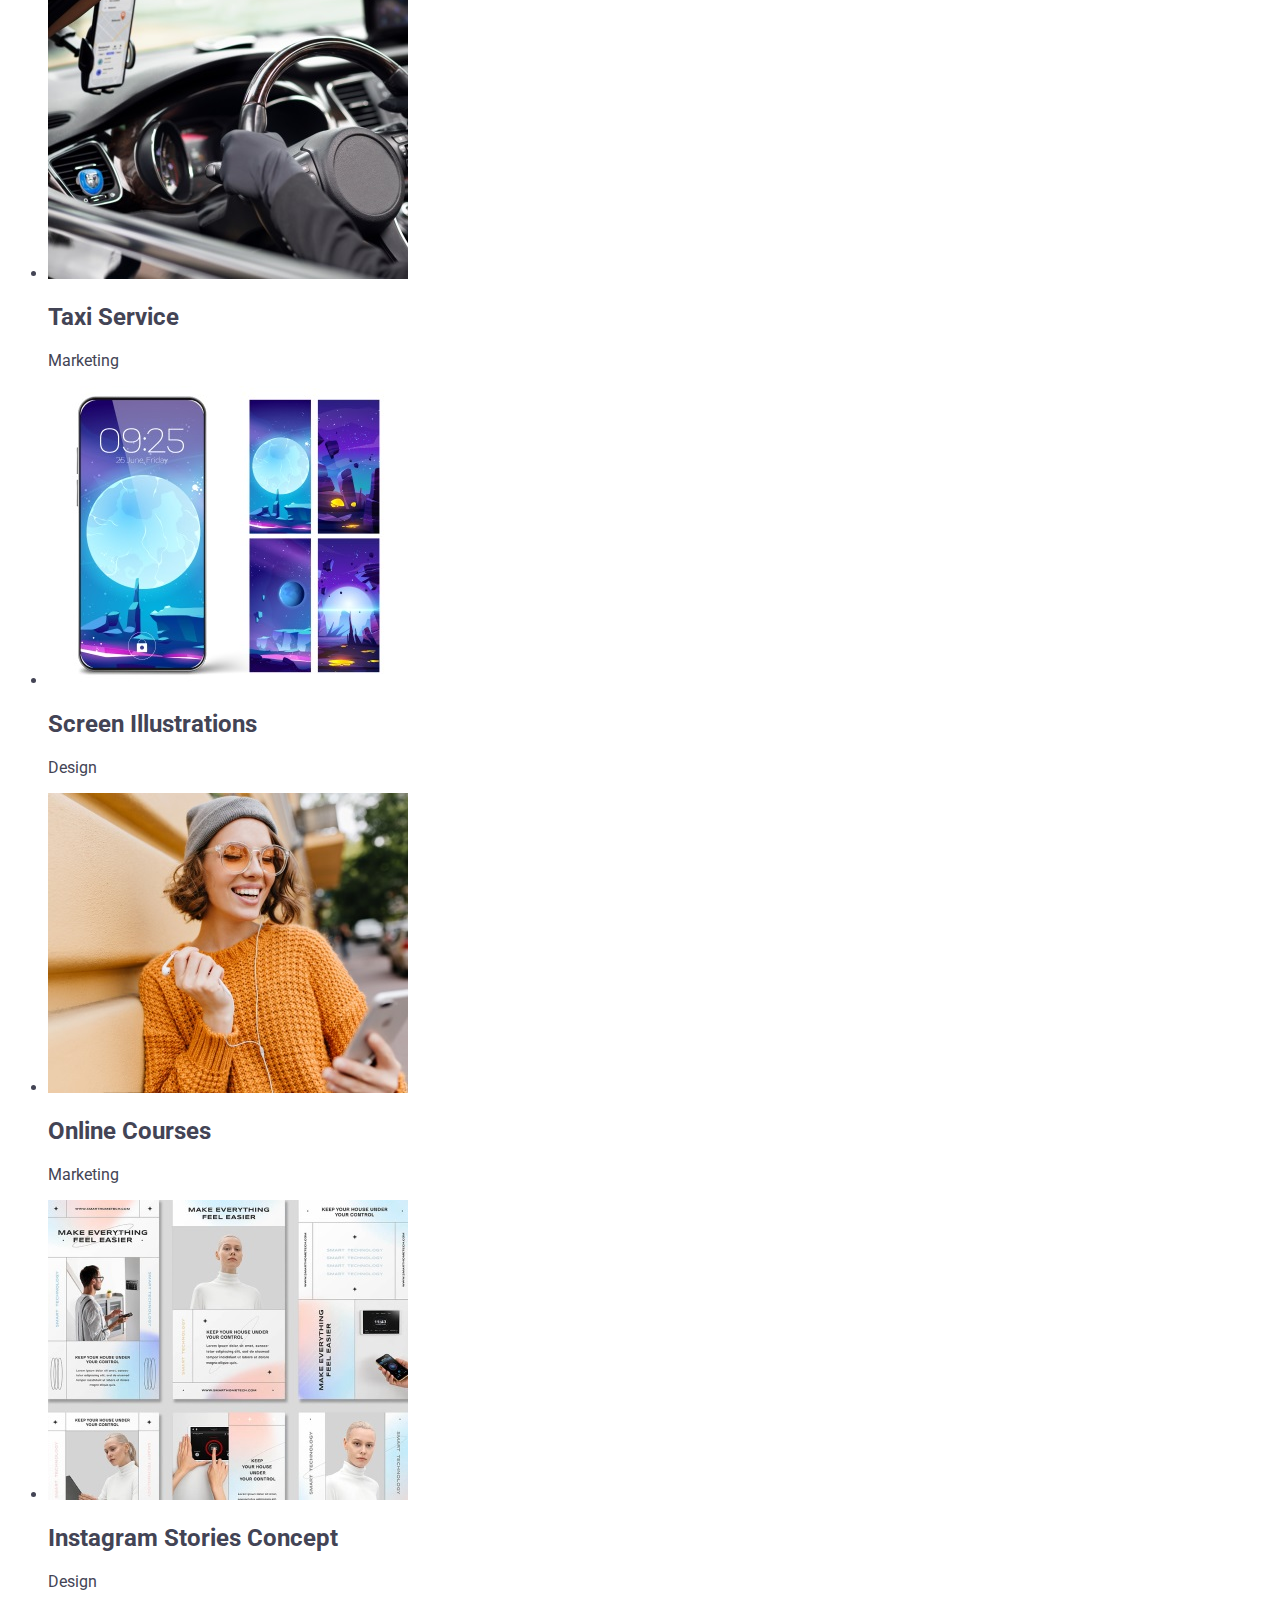
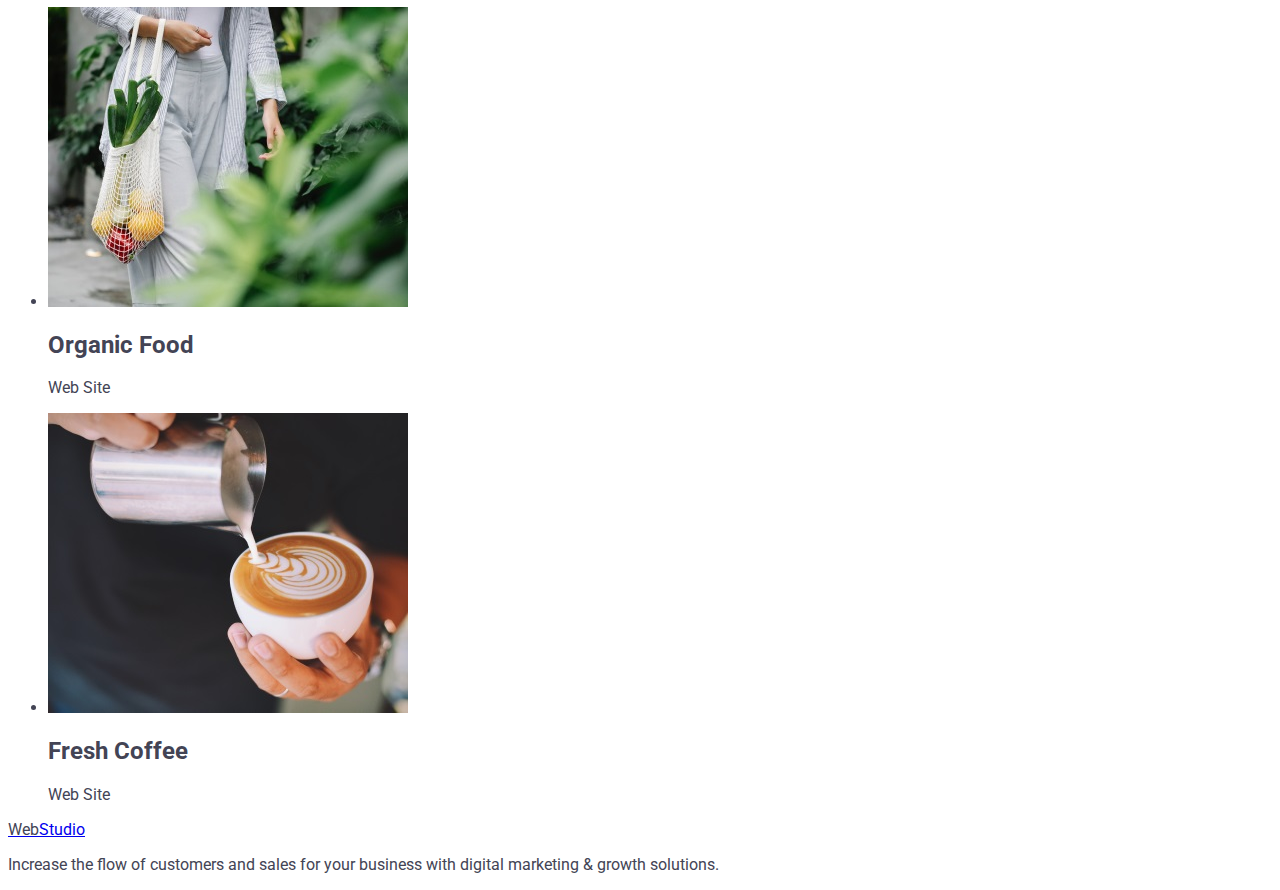
==== commit cea7114f: "Update portfolio.html" ====
--- a/portfolio.html
+++ b/portfolio.html
@@ -8,17 +8,12 @@
     <link rel="preconnect" href="https://fonts.gstatic.com" crossorigin>
     <link href="https://fonts.googleapis.com/css2?family=Raleway:wght@800&family=Roboto:wght@400;500;700;900&display=swap" rel="stylesheet">
     <link rel="stylesheet" href="./css/styles.css">
-    <title>Portfolio</title>
+    <title></title>
 </head>
 <body>
     <header class="header">
         <div class="container">
             <a href="./index.html" class="logo"> <span class="accent">Web</span>Studio</a>
-            <button type="button" class="menu-open-btn">
-                <svg class=""> 
-                    <use href=""></use>
-                </svg>
-            </button>
             <nav class="nav">
                 <ul>
                     <li><a class="nav-link" href="./index.html">Studio</a></li>
@@ -47,11 +42,11 @@
             <h1>Portfolio</h1>
             <div>
                 <ul class="button list">
-                    <li class="button-item"><button>All</button></li>
-                    <li class="button-item"><button class="btn" type="button">Web Site</button></li>
-                    <li class="button-item"><button class="btn" type="button">App</button></li>
-                    <li class="button-item"><button class="btn" type="button">Desigh</button></li>
-                    <li class="button-item"><button class="btn" type="button">Marketing</button></li>
+                    <li class="button-item"><button type="button">All</button></li>
+                    <li class="button-item"><button type="button">Web Site</button></li>
+                    <li class="button-item"><button type="button">App</button></li>
+                    <li class="button-item"><button type="button">Desigh</button></li>
+                    <li class="button-item"><button type="button">Marketing</button></li>
                 </ul>
             </div>
             <div>
--- a/css/styles.css
+++ b/css/styles.css
@@ -1,7 +1,8 @@
 :root {
     --basic-bgc: #FFFFFF; 
     --color-accent: #4d5ae5;
-    --text-color-dark: #2e2f42; 
+    --text-color-dark: #434455; 
+    --second-bgc: #F4F4FD;
 
 }
 
@@ -47,3 +48,17 @@
     color: #404bbf;
 }
 
+.address {
+    font-style: normal
+}
+
+.btn {
+    color: var(--color-accent);
+    background-color: var(--second-bgc);
+    font-family: "Roboto", sans-serif;
+    font-style: normal;
+    font-weight: 500;
+    font-size: 16px;
+    line-height: 1.5;
+    letter-spacing: 0.04em;
+    cursor: pointer;
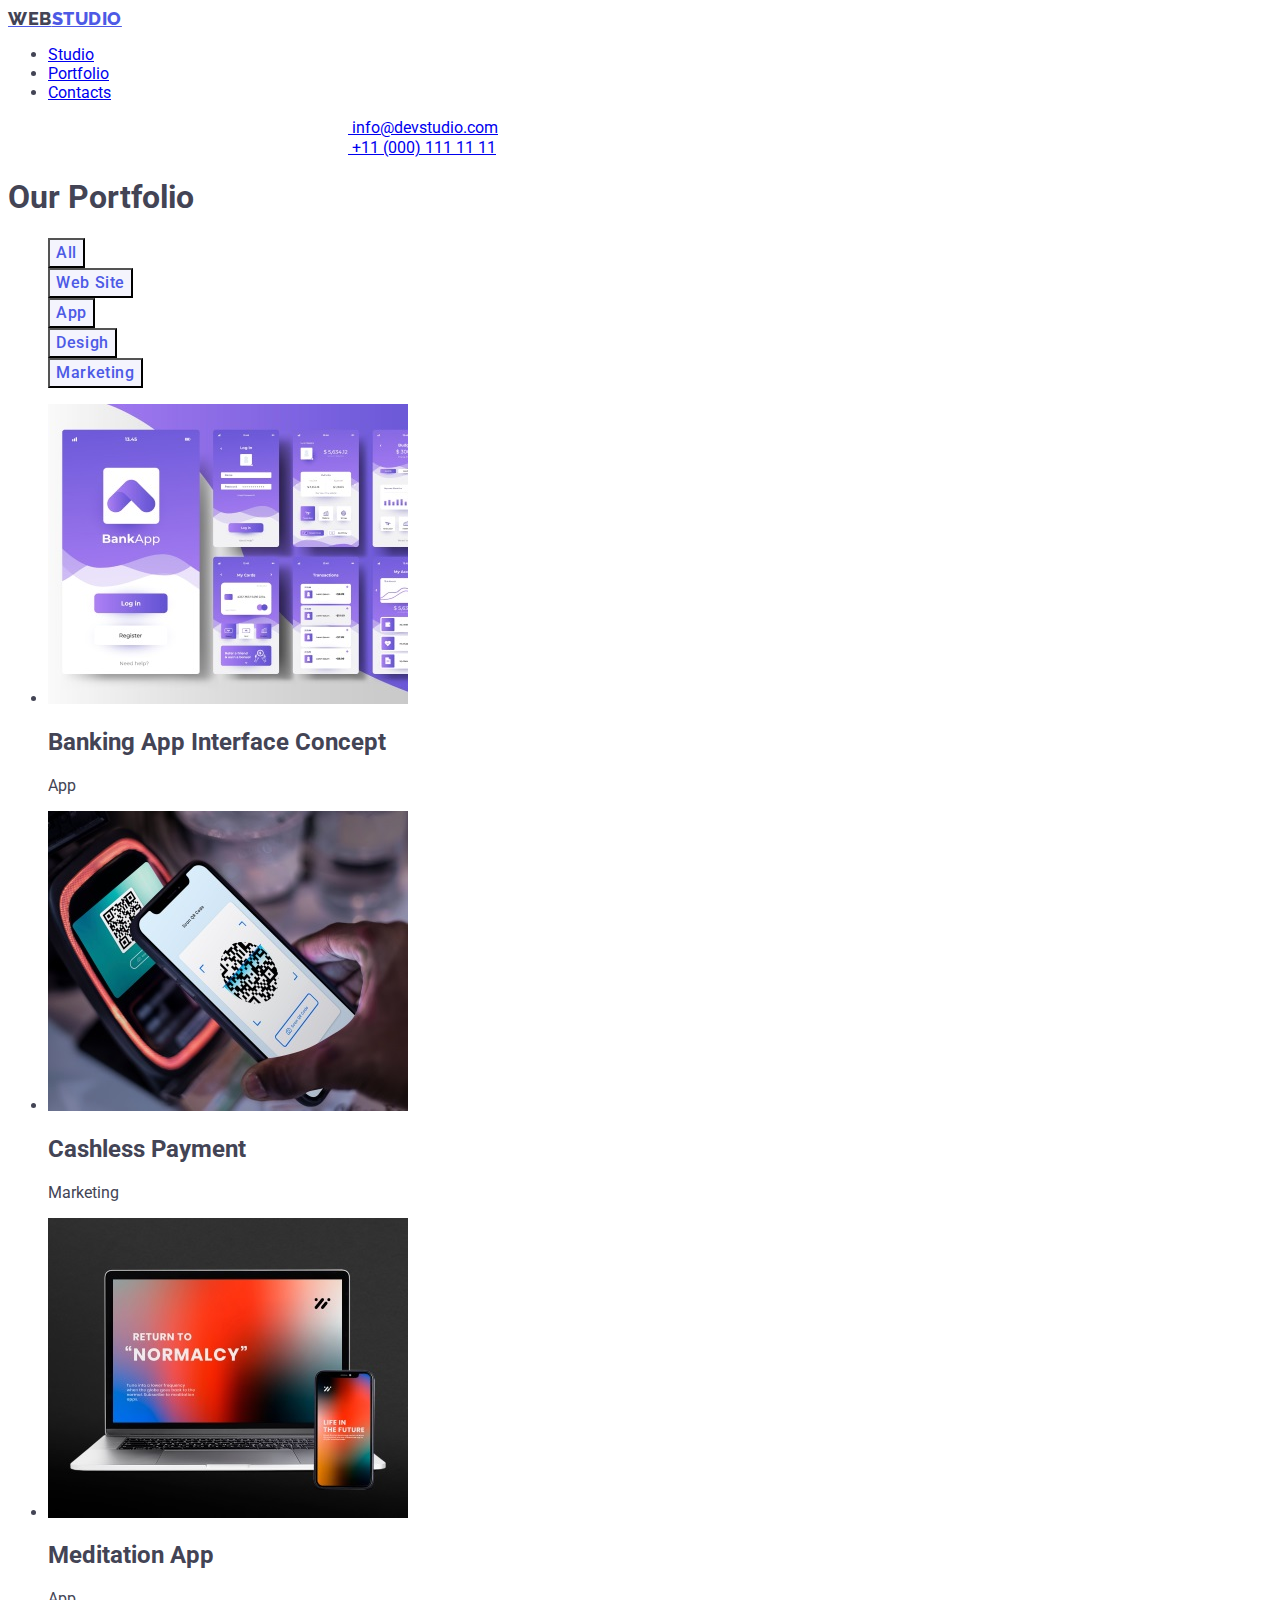
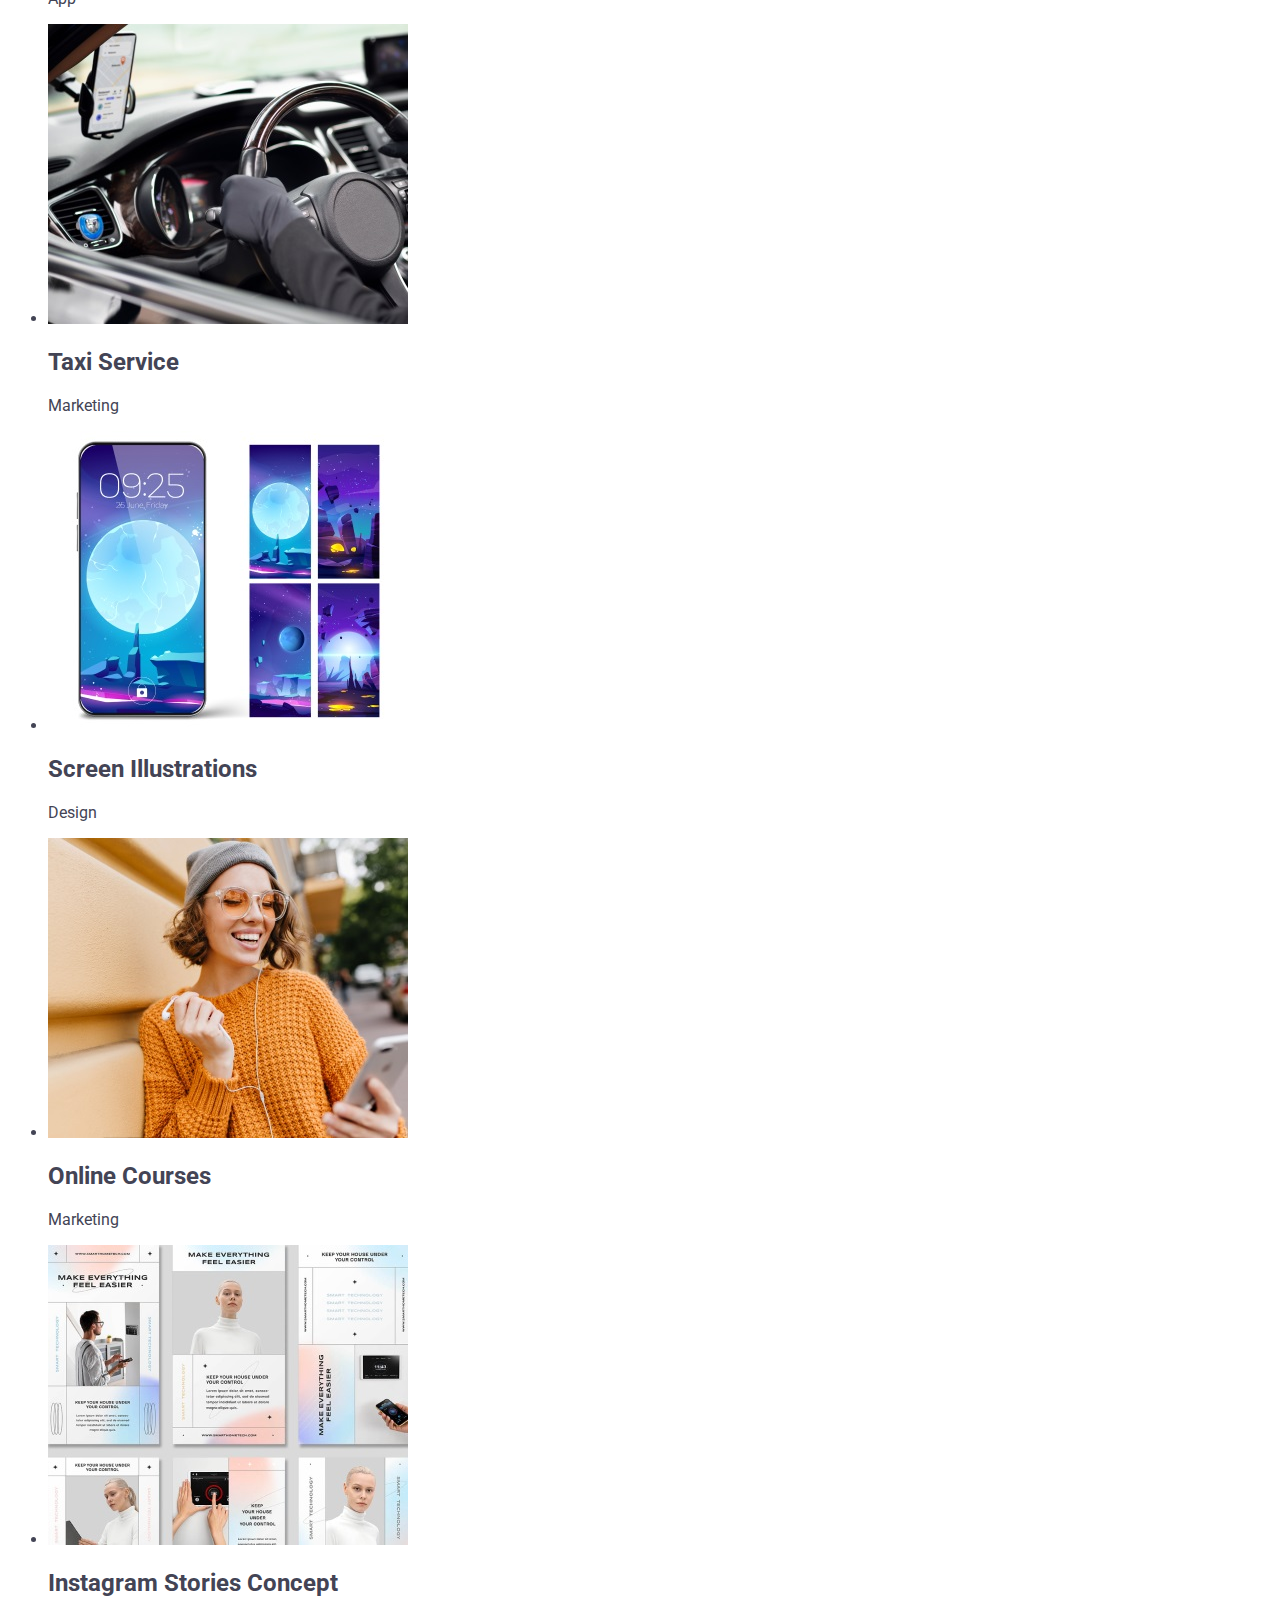
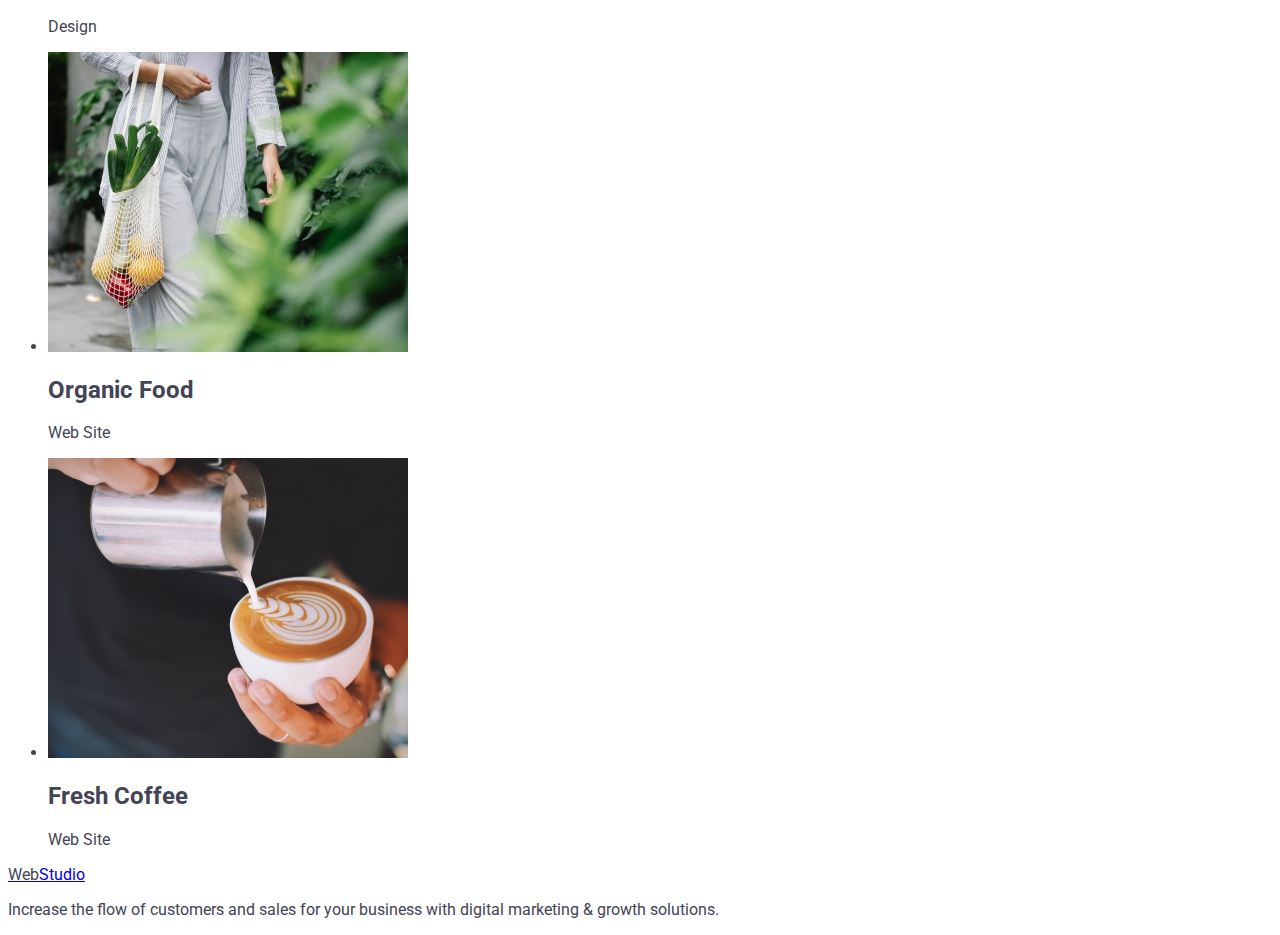
==== commit 1751d49a: "Update portfolio.html" ====
--- a/portfolio.html
+++ b/portfolio.html
@@ -38,15 +38,15 @@
 
 
     <main>
-        <section>
-            <h1>Portfolio</h1>
-            <div>
+        <section class="portfolio-btn"> 
+            <div class="container">
+                <h1 class="visually-hidden">Our Portfolio</h1>
                 <ul class="button list">
-                    <li class="button-item"><button type="button">All</button></li>
-                    <li class="button-item"><button type="button">Web Site</button></li>
-                    <li class="button-item"><button type="button">App</button></li>
-                    <li class="button-item"><button type="button">Desigh</button></li>
-                    <li class="button-item"><button type="button">Marketing</button></li>
+                    <li class="button-item"><button class="btn" type="button">All</button></li>
+                    <li class="button-item"><button class="btn" type="button">Web Site</button></li>
+                    <li class="button-item"><button class="btn" type="button">App</button></li>
+                    <li class="button-item"><button class="btn" type="button">Desigh</button></li>
+                    <li class="button-item"><button class="btn" type="button">Marketing</button></li>
                 </ul>
             </div>
             <div>
@@ -186,3 +186,7 @@
     <script src="./js/menu.js"></script>
 </body>
 </html>
+
+    <script src="./js/menu.js"></script>
+</body>
+</html>
